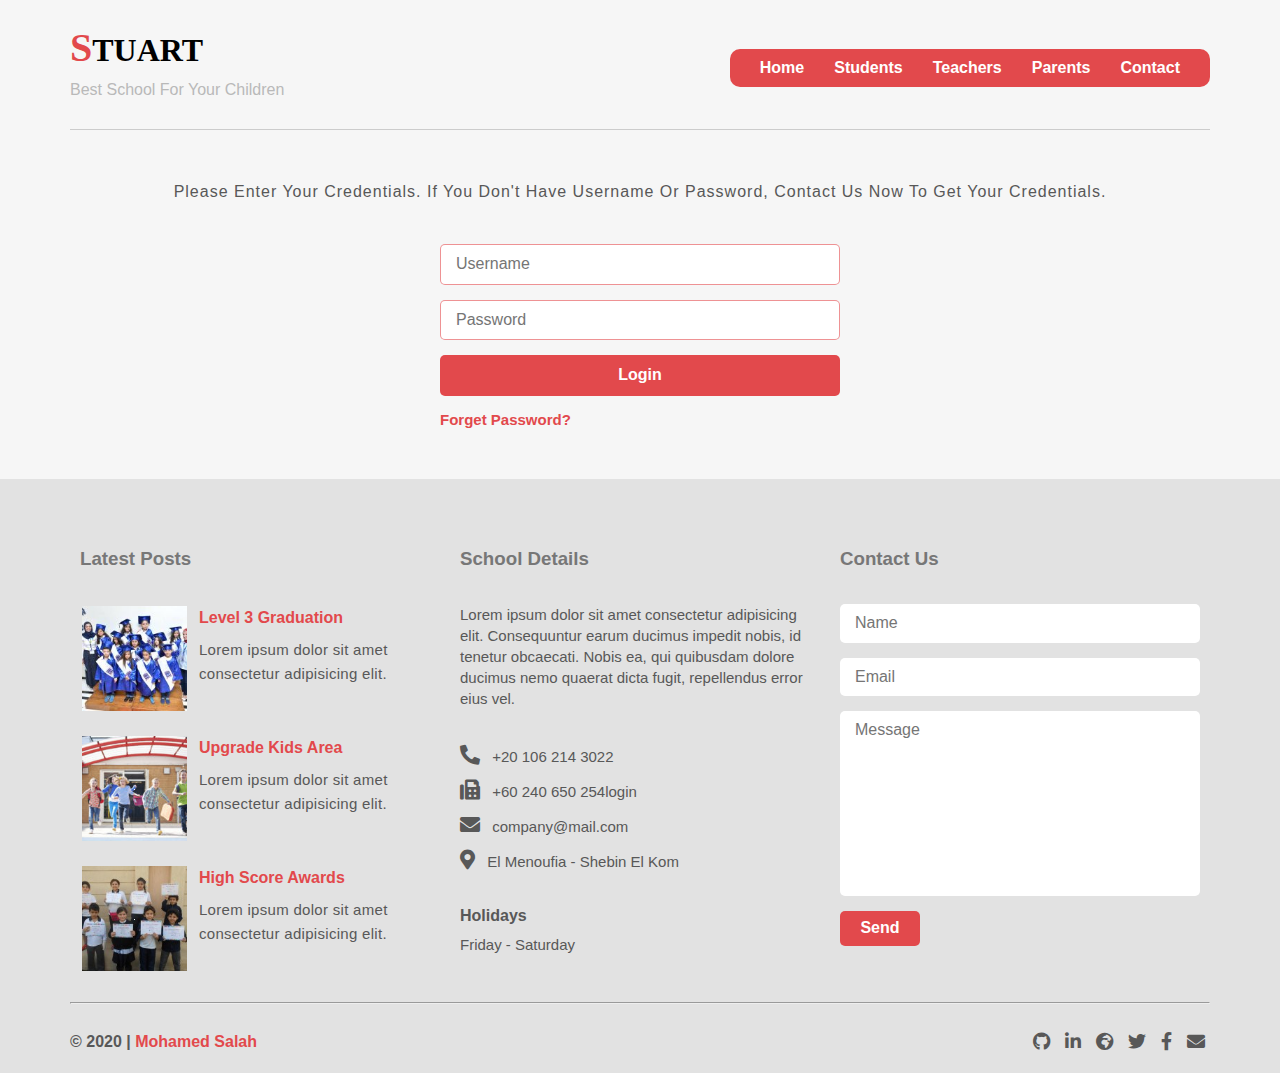
==== pages/login.html @ bcb89922 "Add files via upload" ====
<!DOCTYPE html>
<html lang="en">
  <head>
    <!-- Meta -->
    <meta charset="UTF-8" />
    <meta name="description" content="Stuart - Best School For Your Children" />
    <meta name="keywords" content="stuart, school, stuart school" />
    <meta name="author" content="Mohamed Salah" />
    <meta http-equiv="X-UA-Compatible" content="ie=edge" />
    <meta name="viewport" content="width=device-width, initial-scale=1.0" />

    <!-- Title -->
    <title>Stuart - Student</title>

    <!-- CSS -->
    <link rel="stylesheet" href="../css/normalize.min.css" />
    <link rel="stylesheet" href="../css/fontawesome.min.css" />
    <link rel="stylesheet" href="../css/main.css" />
  </head>
  <body>
    <!-- Start Header -->
    <div class="container">
      <div class="header" id="header">
        <!-- Logo -->
        <div class="logo">
          <div class="logo-content">
            <h1>Stuart</h1>
            <p>best school for your children</p>
          </div>
          <!-- Responsive Icon -->
          <div class="responsive-icon">
            <i class="fas fa-bars"></i>
          </div>
        </div>
        <!-- Navbar -->
        <ul class="nav">
          <li><a href="../index.html">Home</a></li>
          <li><a href="../pages/login.html">Students</a></li>
          <li><a href="../pages/login.html">Teachers</a></li>
          <li><a href="../pages/login.html">Parents</a></li>
          <li><a id="contact" href="#footer">Contact</a></li>
        </ul>
      </div>
    </div>
    <!-- End Header -->

    <!-- Start Login -->
    <div class="login section">
      <div class="container">
        <p>
          Please Enter Your Credentials. If You Don't Have Username Or Password, Contact Us Now To
          Get Your Credentials.
        </p>
        <div class="form-container">
          <form action="#">
            <input type="text" id="username" placeholder="Username" />
            <input type="password" id="password" placeholder="Password" />
            <input class="main-button" id="login-submit" type="submit" value="Login" />
          </form>
          <div class="links">
            <a href="#">Forget Password?</a>
          </div>
        </div>
      </div>
    </div>
    <!-- End Login -->

    <!-- Start Footer -->
    <div class="footer" id="footer">
      <div class="container">
        <div class="posts">
          <h3>Latest Posts</h3>
          <div class="post">
            <div class="post-image">
              <div class="overlay"><i class="fas fa-share-square"></i></div>
              <img src="../images/post-1.jpeg" alt="Post 1" />
            </div>
            <div class="post-info">
              <h4>Level 3 Graduation</h4>
              <p>Lorem ipsum dolor sit amet consectetur adipisicing elit.</p>
            </div>
          </div>
          <div class="post">
            <div class="post-image">
              <div class="overlay"><i class="fas fa-share-square"></i></div>
              <img src="../images/post-2.jpg" alt="Post 2" />
            </div>
            <div class="post-info">
              <h4>Upgrade Kids Area</h4>
              <p>Lorem ipsum dolor sit amet consectetur adipisicing elit.</p>
            </div>
          </div>
          <div class="post">
            <div class="post-image">
              <div class="overlay"><i class="fas fa-share-square"></i></div>
              <img src="../images/post-3.jpg" alt="Post 3" />
            </div>
            <div class="post-info">
              <h4>High Score Awards</h4>
              <p>Lorem ipsum dolor sit amet consectetur adipisicing elit.</p>
            </div>
          </div>
        </div>
        <div class="details">
          <h3>School Details</h3>
          <div class="details-section">
            <p>
              Lorem ipsum dolor sit amet consectetur adipisicing elit. Consequuntur earum ducimus
              impedit nobis, id tenetur obcaecati. Nobis ea, qui quibusdam dolore ducimus nemo
              quaerat dicta fugit, repellendus error eius vel.
            </p>
          </div>
          <div class="details-section">
            <p>
              <span class="title"><i class="fas fa-phone-alt"></i></span>
              +20 106 214 3022
            </p>
            <p>
              <span class="title"><i class="fas fa-fax"></i></span>
              +60 240 650 254login
            </p>
            <p>
              <span class="title"><i class="fas fa-envelope"></i></span>
              company@mail.com
            </p>
            <p>
              <span class="title"><i class="fas fa-map-marker-alt"></i></span>
              El Menoufia - Shebin El Kom
            </p>
          </div>
          <div class="details-section">
            <h4>Holidays</h4>
            <p>Friday - Saturday</p>
          </div>
        </div>
        <div class="contact" id="footer-contact">
          <h3>Contact Us</h3>
          <form action="#" method="POST">
            <input type="text" placeholder="Name" name="name" id="name" />
            <input type="email" placeholder="Email" name="email" id="email" />
            <textarea rows="9" placeholder="Message" name="message" id="message"></textarea>
            <input class="main-button" id="footer-submit" type="submit" value="Send" />
          </form>
          <div class="errorMessage">
            <p></p>
            <span class="closeMessage">&times;</span>
          </div>
          <div class="successMessage">
            <p>
              <i class="fas fa-check-circle"></i>
              <span class="text">Your Message Has Been Sent Successfully</span>
            </p>
            <span class="closeMessage">&times;</span>
          </div>
        </div>
        <div class="clearfix"></div>
        <hr />
        <div class="credits">
          <div class="copyright">&copy; 2020 | <span>Mohamed Salah</span></div>
          <div class="links">
            <a href="https://github.com/salahineo" target="_blank">
              <i class="fab fa-github"></i>
            </a>
            <a href="https://www.linkedin.com/in/salahineo/" target="_blank">
              <i class="fab fa-linkedin-in"></i>
            </a>
            <a href="https://salahineo.github.io/salahineo/" target="_blank">
              <i class="fas fa-globe-africa"></i>
            </a>
            <a href="https://twitter.com/salahineo" target="_blank">
              <i class="fab fa-twitter"> </i>
            </a>
            <a href="https://www.facebook.com/salahineo/" target="_blank">
              <i class="fab fa-facebook-f"></i>
            </a>
            <a href="mailto:salahineo.work@gmail.com" target="_blank">
              <i class="fas fa-envelope"></i>
            </a>
          </div>
        </div>
      </div>
    </div>
    <!-- End Footer -->

    <!-- Start Go To Top -->
    <div class="topArrow">
      <i class="fas fa-arrow-alt-circle-up"></i>
    </div>
    <!-- End Go To Top -->

    <!-- JS -->
    <script src="../js/main.js"></script>
    <script src="../js/loginSys.js"></script>
  </body>
</html>
---- css/main.css ----
* {
  -webkit-box-sizing: border-box;
          box-sizing: border-box;
}

body {
  background-color: #f6f6f6;
  font-family: Arial, Helvetica, sans-serif;
}

ul {
  list-style: none;
  padding: 0;
  margin: 0;
}

a {
  text-decoration: none;
}

.clearfix {
  clear: both;
}

.responsive-nav {
  margin-top: 30px;
  padding: 10px 0;
  overflow: auto;
}

.topArrow {
  position: fixed;
  bottom: 15px;
  right: 15px;
  font-size: 28px;
  opacity: 0;
  -webkit-transition: 0.3s;
  transition: 0.3s;
}

.topArrow i {
  color: #585858;
  cursor: pointer;
  -webkit-transition: 0.3s;
  transition: 0.3s;
}

.topArrow i:hover {
  color: #e2494c;
}

.quote {
  margin: 50px auto 0;
  text-align: center;
}

.quote p {
  margin: 0;
  color: #585858;
  letter-spacing: 1px;
  line-height: 1.5;
  text-transform: capitalize;
}

.quote p i {
  position: relative;
  top: -10px;
  left: -5px;
}

.section {
  padding: 50px 0;
}

.section-heading {
  text-align: center;
  margin-bottom: 50px;
}

.section-heading::before {
  content: '';
  height: 1px;
  width: 100%;
  left: 0;
  top: 21px;
  position: absolute;
  background-color: #b9b9b9;
  z-index: 0;
}

h2 {
  display: inline-block;
  padding: 8px 12px;
  border-radius: 5px;
  color: #fff;
  background-color: #e2494c;
  z-index: 1;
  position: relative;
  margin: 0;
}

.container {
  margin: auto;
  padding: 0 15px;
  position: relative;
}

@media (min-width: 576px) {
  .container {
    width: 546px;
  }
}

@media (min-width: 768px) {
  .container {
    width: 750px;
  }
}

@media (min-width: 992px) {
  .container {
    width: 970px;
  }
}

@media (min-width: 1200px) {
  .container {
    width: 1170px;
  }
}

.header {
  display: -webkit-box;
  display: -ms-flexbox;
  display: flex;
  -webkit-box-orient: vertical;
  -webkit-box-direction: normal;
      -ms-flex-direction: column;
          flex-direction: column;
  -webkit-box-pack: justify;
      -ms-flex-pack: justify;
          justify-content: space-between;
  text-align: center;
  padding: 20px 0 30px;
  border-bottom: 1px solid #ccc;
}

@media (max-width: 575px) {
  .header {
    text-align: left;
  }
}

@media (min-width: 576px) {
  .header {
    -webkit-box-align: center;
        -ms-flex-align: center;
            align-items: center;
  }
}

@media (min-width: 992px) {
  .header {
    -webkit-box-orient: horizontal;
    -webkit-box-direction: normal;
        -ms-flex-direction: row;
            flex-direction: row;
    text-align: left;
  }
}

.header .logo {
  display: -webkit-box;
  display: -ms-flexbox;
  display: flex;
  -webkit-box-pack: justify;
      -ms-flex-pack: justify;
          justify-content: space-between;
}

.header .logo .logo-content h1 {
  text-transform: uppercase;
  font-family: 'Times New Roman', Times, serif;
  margin: 5px 0 10px;
  font-size: 25px;
}

@media (min-width: 576px) {
  .header .logo .logo-content h1 {
    font-size: 2em;
  }
}

.header .logo .logo-content h1::first-letter {
  color: #e2494c;
  font-size: 32px;
}

@media (min-width: 576px) {
  .header .logo .logo-content h1::first-letter {
    font-size: 40px;
  }
}

.header .logo .logo-content p {
  text-transform: capitalize;
  color: #b9b9b9;
  margin: 0;
  font-size: 14px;
}

@media (min-width: 576px) {
  .header .logo .logo-content p {
    font-size: 1em;
  }
}

.header .logo .responsive-icon {
  display: block;
  font-size: 25px;
  margin-top: 18px;
  -webkit-transition: 0.3s;
  transition: 0.3s;
}

.header .logo .responsive-icon:hover {
  color: #e2494c;
}

@media (min-width: 576px) {
  .header .logo .responsive-icon {
    display: none;
  }
}

.header .nav {
  display: -webkit-box;
  display: -ms-flexbox;
  display: flex;
  -webkit-box-orient: vertical;
  -webkit-box-direction: normal;
      -ms-flex-direction: column;
          flex-direction: column;
  -webkit-box-align: start;
      -ms-flex-align: start;
          align-items: start;
  border-radius: 3px;
  background-color: #e2494c;
  -webkit-transition: max-height 0.2s ease-out;
  transition: max-height 0.2s ease-out;
  max-height: 0;
  overflow: hidden;
}

@media (min-width: 576px) {
  .header .nav {
    -webkit-box-orient: horizontal;
    -webkit-box-direction: normal;
        -ms-flex-direction: row;
            flex-direction: row;
    -webkit-box-pack: center;
        -ms-flex-pack: center;
            justify-content: center;
    margin-top: 30px;
    padding: 0;
    border-radius: 10px;
    max-height: 38px;
  }
}

@media (min-width: 992px) {
  .header .nav {
    margin-top: 1em;
  }
}

.header .nav li {
  margin-left: 30px;
  padding: 5px 0;
}

@media (min-width: 576px) {
  .header .nav li {
    margin-left: 0;
    margin-right: 30px;
  }
  .header .nav li:first-of-type {
    margin-left: 30px;
  }
}

.header .nav li a {
  display: block;
  padding: 5px 0;
  font-weight: bold;
  color: #fff;
  -webkit-transition: 0.2s;
  transition: 0.2s;
}

.header .nav li a:hover, .header .nav li a.active {
  color: #ffe94f;
}

.footer {
  background-color: #e2e2e2;
  padding-top: 50px;
}

.footer h3 {
  color: #777;
  margin-bottom: 35px;
}

.footer .posts,
.footer .details,
.footer .contact {
  margin: auto;
  margin-bottom: 80px;
}

@media (max-width: 991px) {
  .footer .posts,
  .footer .details,
  .footer .contact {
    max-width: 470px;
  }
}

@media (max-width: 991px) {
  .footer .details p {
    line-height: 1.6;
  }
}

@media (min-width: 992px) and (max-width: 1199px) {
  .footer .posts,
  .footer .details {
    float: left;
    width: 50%;
    padding: 0 10px;
    margin-bottom: 50px;
  }
  .footer .contact {
    margin: 0 0 30px;
    width: 50%;
    -webkit-transform: translateX(50%);
            transform: translateX(50%);
  }
}

@media (min-width: 1200px) {
  .footer .posts,
  .footer .details,
  .footer .contact {
    float: left;
    width: 33.33333%;
    padding: 0 10px;
    margin-bottom: 0;
  }
}

.footer .posts .post {
  display: -webkit-box;
  display: -ms-flexbox;
  display: flex;
  cursor: pointer;
  margin-bottom: 20px;
}

.footer .posts .post .post-image {
  position: relative;
  height: 110px;
  margin-right: 10px;
  padding: 2px;
  overflow: hidden;
  width: 170px;
}

.footer .posts .post .post-image .overlay {
  position: absolute;
  width: 1px;
  height: 1px;
  top: 50%;
  left: 50%;
  background-color: rgba(226, 73, 76, 0.6);
  -webkit-transition: 0.3s;
  transition: 0.3s;
  overflow: hidden;
}

.footer .posts .post .post-image .overlay i {
  font-size: 25px;
  position: relative;
  top: calc(50% - 10px);
  left: calc(50% - 10px);
  color: #fff;
}

.footer .posts .post .post-image img {
  max-width: 100%;
}

.footer .posts .post .post-info h4 {
  color: #e2494c;
  margin: 5px 0 10px 0;
}

.footer .posts .post .post-info p {
  margin: 0;
  line-height: 1.6;
  font-size: 15px;
  letter-spacing: 0.3px;
  color: #585858;
}

.footer .posts .post:hover .post-image .overlay {
  top: 0;
  left: 0;
  width: 100%;
  height: 100%;
}

.footer .details .details-section {
  margin-bottom: 35px;
  color: #585858;
}

.footer .details .details-section:first-of-type p {
  line-height: 1.4;
}

.footer .details .details-section p {
  font-size: 15px;
  margin: 0 0 12px;
}

.footer .details .details-section p .title {
  font-weight: 600;
  font-size: 20px;
  margin-right: 8px;
}

.footer .details .details-section p .email {
  color: #e2494c;
}

.footer .details .details-section h4 {
  margin: 0 0 10px;
}

.footer .contact input:not([type='submit']),
.footer .contact textarea {
  display: block;
  border: 0;
  margin-bottom: 15px;
  width: 100%;
  padding: 10px 15px;
  border-radius: 5px;
  overflow: hidden;
}

.footer .contact input:not([type='submit'])::-webkit-input-placeholder,
.footer .contact textarea::-webkit-input-placeholder {
  -webkit-transition: 0.3s;
  transition: 0.3s;
}

.footer .contact input:not([type='submit']):-ms-input-placeholder,
.footer .contact textarea:-ms-input-placeholder {
  -webkit-transition: 0.3s;
  transition: 0.3s;
}

.footer .contact input:not([type='submit'])::-ms-input-placeholder,
.footer .contact textarea::-ms-input-placeholder {
  -webkit-transition: 0.3s;
  transition: 0.3s;
}

.footer .contact input:not([type='submit'])::placeholder,
.footer .contact textarea::placeholder {
  -webkit-transition: 0.3s;
  transition: 0.3s;
}

.footer .contact input:not([type='submit']):focus,
.footer .contact textarea:focus {
  outline: 0;
  border: 1px solid rgba(226, 73, 76, 0.6);
  -webkit-box-shadow: 0px 0px 4px #e2494c;
          box-shadow: 0px 0px 4px #e2494c;
}

.footer .contact input:not([type='submit']):focus::-webkit-input-placeholder,
.footer .contact textarea:focus::-webkit-input-placeholder {
  color: #fff;
}

.footer .contact input:not([type='submit']):focus:-ms-input-placeholder,
.footer .contact textarea:focus:-ms-input-placeholder {
  color: #fff;
}

.footer .contact input:not([type='submit']):focus::-ms-input-placeholder,
.footer .contact textarea:focus::-ms-input-placeholder {
  color: #fff;
}

.footer .contact input:not([type='submit']):focus::placeholder,
.footer .contact textarea:focus::placeholder {
  color: #fff;
}

.footer .contact textarea {
  resize: none;
}

.footer .contact .errorMessage,
.footer .contact .successMessage {
  padding: 10px 15px;
  border-radius: 5px;
  position: fixed;
  top: 15px;
  right: 15px;
  overflow: hidden;
  display: none;
  -webkit-transition: 0.3s;
  transition: 0.3s;
  -webkit-box-align: center;
      -ms-flex-align: center;
          align-items: center;
}

.footer .contact .errorMessage p,
.footer .contact .successMessage p {
  margin: 0;
}

.footer .contact .errorMessage p i,
.footer .contact .successMessage p i {
  margin-right: 10px;
  font-size: 18px;
  position: relative;
  top: 1px;
}

.footer .contact .errorMessage {
  background-color: #f8d7da;
  color: #721c24;
  border: 1px solid rgba(226, 73, 76, 0.6);
  -webkit-box-shadow: 0px 0px 4px #e2494c;
          box-shadow: 0px 0px 4px #e2494c;
}

.footer .contact .successMessage {
  background-color: #d4edda;
  color: #155724;
  border: 1px solid #c3e6cb;
  -webkit-box-shadow: 0px 0px 4px #79e249;
          box-shadow: 0px 0px 4px #79e249;
}

.footer .contact .closeMessage {
  margin-left: 10px;
  padding: 0 5px 0 10px;
  font-size: 22px;
  cursor: pointer;
}

.footer .credits {
  padding: 20px 0;
  color: #585858;
  display: -webkit-box;
  display: -ms-flexbox;
  display: flex;
  -webkit-box-orient: vertical;
  -webkit-box-direction: normal;
      -ms-flex-direction: column;
          flex-direction: column;
  -webkit-box-align: center;
      -ms-flex-align: center;
          align-items: center;
  -webkit-box-pack: justify;
      -ms-flex-pack: justify;
          justify-content: space-between;
  font-weight: 600;
}

@media (min-width: 576px) {
  .footer .credits {
    -webkit-box-orient: horizontal;
    -webkit-box-direction: normal;
        -ms-flex-direction: row;
            flex-direction: row;
  }
}

.footer .credits .copyright {
  margin-bottom: 20px;
}

.footer .credits .copyright span {
  color: #e2494c;
}

@media (min-width: 576px) {
  .footer .credits .copyright {
    margin-bottom: 0;
  }
}

.footer .credits .links a {
  color: #585858;
  padding: 0 5px;
  font-size: 18px;
  -webkit-transition: 0.3s;
  transition: 0.3s;
}

.footer .credits .links a:hover {
  color: #e2494c;
}

.main-button {
  background-color: #e2494c;
  color: #fff;
  padding: 8px 12px;
  font-weight: bold;
  border-radius: 5px;
  border: 0;
  cursor: pointer;
  min-width: 80px;
  -webkit-transition: 0.3s;
  transition: 0.3s;
}

.main-button:hover {
  opacity: 0.85;
}

.main-button:focus {
  outline: 0;
  -webkit-box-shadow: 0px 0px 5px #e2494c;
          box-shadow: 0px 0px 5px #e2494c;
  border: 1px solid #e2494c;
}

.subscribe-button {
  background-color: #e2494c;
  color: #fff;
  padding: 16px 25px;
  font-weight: bold;
  border-top-right-radius: 30px;
  border-bottom-right-radius: 30px;
  border: 0;
  cursor: pointer;
  min-width: 120px;
  -webkit-transition: 0.3s;
  transition: 0.3s;
  position: relative;
  left: -5px;
}

.subscribe-button:hover {
  opacity: 0.9;
}

.subscribe-button:focus {
  outline: 0;
}

@media (max-width: 575px) {
  .subscribe-button {
    padding: 10px 10px;
    min-width: 84px;
  }
}

.lesson-button {
  display: block;
  width: 100%;
  border: 0;
  padding: 8px 0;
  text-align: center;
  border-radius: 4px;
  background-color: #e2494c;
  color: #fff;
  cursor: pointer;
  font-weight: bold;
  letter-spacing: 1px;
  -webkit-transition: 0.3s;
  transition: 0.3s;
}

.lesson-button:hover {
  opacity: 0.8;
}

.lesson-button:focus {
  outline: 0;
}

.login {
  text-align: center;
}

.login p {
  color: #585858;
  letter-spacing: 1px;
  line-height: 1.5;
  margin: 0 auto 40px;
  text-transform: capitalize;
}

.login .form-container {
  max-width: 400px;
  margin: auto;
}

.login form input {
  display: block;
  margin-bottom: 15px;
  width: 100%;
  padding: 10px 15px;
  border-radius: 5px;
  overflow: hidden;
  border: 1px solid rgba(226, 73, 76, 0.6);
}

.login form input::-webkit-input-placeholder {
  -webkit-transition: 0.3s;
  transition: 0.3s;
}

.login form input:-ms-input-placeholder {
  -webkit-transition: 0.3s;
  transition: 0.3s;
}

.login form input::-ms-input-placeholder {
  -webkit-transition: 0.3s;
  transition: 0.3s;
}

.login form input::placeholder {
  -webkit-transition: 0.3s;
  transition: 0.3s;
}

.login form input:focus {
  outline: 0;
  -webkit-box-shadow: 0px 0px 4px #e2494c;
          box-shadow: 0px 0px 4px #e2494c;
}

.login form input:focus::-webkit-input-placeholder {
  color: #fff;
}

.login form input:focus:-ms-input-placeholder {
  color: #fff;
}

.login form input:focus::-ms-input-placeholder {
  color: #fff;
}

.login form input:focus::placeholder {
  color: #fff;
}

.login .links {
  text-align: left;
}

.login .links a {
  color: #e2494c;
  font-size: 15px;
  font-weight: bold;
}

.slider {
  text-align: center;
  padding-bottom: 0;
}

.slider .sliderImage {
  background-image: url(../images/slider-1.jpg);
  background-size: cover;
  background-repeat: no-repeat;
  max-width: 1000px;
  max-height: 400px;
  min-height: 320px;
  margin: auto;
}

.slider ul {
  margin: 15px auto;
}

.slider ul li {
  width: 15px;
  height: 15px;
  border-radius: 50%;
  display: inline-block;
  cursor: pointer;
  background-color: #b9b9b9;
}

.slider ul li.active {
  background-color: #e2494c;
  cursor: default;
}

.slider ul li:nth-of-type(2) {
  margin: 0 5px;
}

.services .service {
  text-align: center;
}

.services .service:not(:last-of-type) {
  margin-bottom: 50px;
}

@media (min-width: 576px) {
  .services .service {
    float: left;
    width: 50%;
  }
  .services .service:first-of-type {
    padding-right: 20px;
  }
  .services .service:last-of-type {
    -webkit-transform: translateX(50%);
            transform: translateX(50%);
  }
}

@media (min-width: 768px) {
  .services .service {
    text-align: left;
    width: 33.33333%;
  }
  .services .service:last-of-type {
    -webkit-transform: translateX(0);
            transform: translateX(0);
  }
  .services .service:not(:last-of-type) {
    margin-bottom: 0;
    padding-right: 20px;
  }
}

.services .service h3 i {
  margin-right: 10px;
  font-size: 35px;
  position: relative;
  top: 5px;
}

.services .service p {
  color: #585858;
  line-height: 1.5;
}

.services .service a {
  color: #e2494c;
  font-weight: bold;
}

.services .service a:hover {
  opacity: 0.9;
}

.team .members {
  margin: auto;
}

.team .members .member {
  margin-bottom: 50px;
  text-align: center;
}

@media (min-width: 576px) and (max-width: 767px) {
  .team .members .member {
    float: left;
    width: 49%;
  }
  .team .members .member:nth-of-type(5) {
    margin-bottom: 0;
    -webkit-transform: translateX(50%);
            transform: translateX(50%);
  }
}

@media (min-width: 768px) and (max-width: 991px) {
  .team .members .member {
    float: left;
    width: 32%;
  }
  .team .members .member:nth-of-type(2) {
    margin: 0 2%;
  }
  .team .members .member:nth-of-type(4) {
    margin-right: 2%;
  }
  .team .members .member:nth-of-type(4), .team .members .member:nth-of-type(5) {
    margin-bottom: 0;
    -webkit-transform: translateX(50%);
            transform: translateX(50%);
  }
}

@media (min-width: 992px) {
  .team .members .member {
    text-align: left;
    float: left;
    width: 19%;
    margin-bottom: 0;
  }
  .team .members .member:not(:last-of-type) {
    margin-right: 1%;
  }
}

.team .members .member img {
  text-align: center;
  max-width: 100%;
  max-height: 190px;
}

.team .members .member h3 {
  font-weight: bold;
}

.team .members .member p {
  color: #585858;
  line-height: 1.4;
}

.team .members .member a {
  color: #e2494c;
  font-weight: bold;
}

.team .members .member a:hover {
  opacity: 0.9;
}

.activities .our-activities {
  display: -webkit-box;
  display: -ms-flexbox;
  display: flex;
  -ms-flex-wrap: wrap;
      flex-wrap: wrap;
}

@media (min-width: 992px) {
  .activities .our-activities {
    -ms-flex-wrap: nowrap;
        flex-wrap: nowrap;
  }
}

.activities .activity {
  width: 100%;
  max-width: 314px;
  margin: 0 auto 30px;
  text-align: center;
  padding: 25px 30px;
  font-size: 20px;
  -webkit-box-shadow: 0px 0px 5px #e2494c;
          box-shadow: 0px 0px 5px #e2494c;
  border-radius: 5px;
  -webkit-transition: 0.3s;
  transition: 0.3s;
}

.activities .activity i {
  font-size: 40px;
}

.activities .activity h3 {
  margin: 30px 0 0;
}

.activities .activity:hover {
  background-color: #e2494c;
  color: #fff;
}

@media (min-width: 768px) and (max-width: 991px) {
  .activities .activity {
    width: 50%;
  }
  .activities .activity:nth-of-type(odd) {
    margin-right: 20px;
  }
}

@media (min-width: 992px) {
  .activities .activity {
    width: 25%;
    margin: 0;
  }
  .activities .activity:not(:last-of-type) {
    margin-right: 20px;
  }
}

.newsletter .newsletter-content {
  text-align: center;
}

.newsletter .newsletter-content > p {
  color: #585858;
  letter-spacing: 1px;
  line-height: 1.5;
  width: 80%;
  margin: 0 auto 20px;
  text-transform: capitalize;
}

.newsletter .newsletter-content input {
  padding: 15px 25px;
  border-top-left-radius: 30px;
  border-bottom-left-radius: 30px;
  width: calc(90% - 120px);
  border: 1px solid #e2494c;
  border-right: 0;
}

.newsletter .newsletter-content input::-webkit-input-placeholder {
  -webkit-transition: 0.3s;
  transition: 0.3s;
}

.newsletter .newsletter-content input:-ms-input-placeholder {
  -webkit-transition: 0.3s;
  transition: 0.3s;
}

.newsletter .newsletter-content input::-ms-input-placeholder {
  -webkit-transition: 0.3s;
  transition: 0.3s;
}

.newsletter .newsletter-content input::placeholder {
  -webkit-transition: 0.3s;
  transition: 0.3s;
}

.newsletter .newsletter-content input:focus {
  outline: 0;
  -webkit-box-shadow: 0px 0px 5px #e2494c;
          box-shadow: 0px 0px 5px #e2494c;
  border: 1px solid #e2494c;
}

.newsletter .newsletter-content input:focus::-webkit-input-placeholder {
  color: #fff;
}

.newsletter .newsletter-content input:focus:-ms-input-placeholder {
  color: #fff;
}

.newsletter .newsletter-content input:focus::-ms-input-placeholder {
  color: #fff;
}

.newsletter .newsletter-content input:focus::placeholder {
  color: #fff;
}

@media (max-width: 575px) {
  .newsletter .newsletter-content input {
    padding: 9px 15px;
    width: calc(100% - 105px);
  }
}

@media (min-width: 992px) {
  .newsletter .newsletter-content input {
    width: calc(80% - 120px);
  }
}

.newsletter .newsletter-content .subscribed-message {
  padding: 10px 15px;
  border-radius: 5px;
  position: fixed;
  top: 15px;
  right: 15px;
  overflow: hidden;
  display: none;
  -webkit-transition: 0.3s;
  transition: 0.3s;
  -webkit-box-align: center;
      -ms-flex-align: center;
          align-items: center;
  background-color: #d4edda;
  color: #155724;
  border: 1px solid #c3e6cb;
  -webkit-box-shadow: 0px 0px 4px #79e249;
          box-shadow: 0px 0px 4px #79e249;
}

.newsletter .newsletter-content .subscribed-message p {
  margin: 0;
}

.newsletter .newsletter-content .subscribed-message p i {
  margin-right: 10px;
  font-size: 18px;
  position: relative;
  top: 1px;
}

.newsletter .newsletter-content .subscribed-message .closeMessage {
  margin-left: 10px;
  padding: 0 5px 0 10px;
  font-size: 22px;
  cursor: pointer;
}

.summary {
  padding-bottom: 0;
}

.summary .dashboard {
  display: -webkit-box;
  display: -ms-flexbox;
  display: flex;
  -webkit-box-align: center;
      -ms-flex-align: center;
          align-items: center;
  -ms-flex-pack: distribute;
      justify-content: space-around;
  -ms-flex-wrap: wrap;
      flex-wrap: wrap;
}

.summary .dashboard > div {
  display: -webkit-box;
  display: -ms-flexbox;
  display: flex;
  -webkit-box-align: center;
      -ms-flex-align: center;
          align-items: center;
  -ms-flex-pack: distribute;
      justify-content: space-around;
  height: 150px;
  border-radius: 8px;
  color: #fff;
  padding: 15px;
  width: 270px;
  margin-bottom: 30px;
}

.summary .dashboard > div.lessons {
  background-color: #dc3545;
}

.summary .dashboard > div.teachers {
  background-color: #007bff;
}

.summary .dashboard > div.exams {
  background-color: #ffc107;
}

.summary .dashboard > div.duties {
  background-color: #28a745;
}

.summary .dashboard > div .info {
  display: -webkit-box;
  display: -ms-flexbox;
  display: flex;
  -webkit-box-orient: vertical;
  -webkit-box-direction: normal;
      -ms-flex-direction: column;
          flex-direction: column;
}

.summary .dashboard > div .info .number {
  font-size: 80px;
}

.summary .dashboard > div .icon i {
  font-size: 80px;
}

.lessons,
.quizes,
.grades {
  padding-bottom: 0;
}

.lessons .lessons-content,
.lessons .quizes-content,
.lessons .grades-content,
.quizes .lessons-content,
.quizes .quizes-content,
.quizes .grades-content,
.grades .lessons-content,
.grades .quizes-content,
.grades .grades-content {
  display: -webkit-box;
  display: -ms-flexbox;
  display: flex;
  -ms-flex-wrap: wrap;
      flex-wrap: wrap;
  -ms-flex-pack: distribute;
      justify-content: space-around;
}

@media (min-width: 1200px) {
  .lessons .lessons-content,
  .lessons .quizes-content,
  .lessons .grades-content,
  .quizes .lessons-content,
  .quizes .quizes-content,
  .quizes .grades-content,
  .grades .lessons-content,
  .grades .quizes-content,
  .grades .grades-content {
    -webkit-box-pack: justify;
        -ms-flex-pack: justify;
            justify-content: space-between;
  }
}

.lessons .lessons-content .lesson,
.lessons .lessons-content .quiz,
.lessons .lessons-content .grade,
.lessons .quizes-content .lesson,
.lessons .quizes-content .quiz,
.lessons .quizes-content .grade,
.lessons .grades-content .lesson,
.lessons .grades-content .quiz,
.lessons .grades-content .grade,
.quizes .lessons-content .lesson,
.quizes .lessons-content .quiz,
.quizes .lessons-content .grade,
.quizes .quizes-content .lesson,
.quizes .quizes-content .quiz,
.quizes .quizes-content .grade,
.quizes .grades-content .lesson,
.quizes .grades-content .quiz,
.quizes .grades-content .grade,
.grades .lessons-content .lesson,
.grades .lessons-content .quiz,
.grades .lessons-content .grade,
.grades .quizes-content .lesson,
.grades .quizes-content .quiz,
.grades .quizes-content .grade,
.grades .grades-content .lesson,
.grades .grades-content .quiz,
.grades .grades-content .grade {
  width: 275px;
  height: 320px;
  border-radius: 5px;
  margin-bottom: 30px;
  position: relative;
  color: #fff;
  padding: 0 15px;
  overflow: hidden;
}

.lessons .lessons-content .lesson.math,
.lessons .lessons-content .quiz.math,
.lessons .lessons-content .grade.math,
.lessons .quizes-content .lesson.math,
.lessons .quizes-content .quiz.math,
.lessons .quizes-content .grade.math,
.lessons .grades-content .lesson.math,
.lessons .grades-content .quiz.math,
.lessons .grades-content .grade.math,
.quizes .lessons-content .lesson.math,
.quizes .lessons-content .quiz.math,
.quizes .lessons-content .grade.math,
.quizes .quizes-content .lesson.math,
.quizes .quizes-content .quiz.math,
.quizes .quizes-content .grade.math,
.quizes .grades-content .lesson.math,
.quizes .grades-content .quiz.math,
.quizes .grades-content .grade.math,
.grades .lessons-content .lesson.math,
.grades .lessons-content .quiz.math,
.grades .lessons-content .grade.math,
.grades .quizes-content .lesson.math,
.grades .quizes-content .quiz.math,
.grades .quizes-content .grade.math,
.grades .grades-content .lesson.math,
.grades .grades-content .quiz.math,
.grades .grades-content .grade.math {
  background-image: url("../images/lesson-math.jpg");
}

.lessons .lessons-content .lesson.science,
.lessons .lessons-content .quiz.science,
.lessons .lessons-content .grade.science,
.lessons .quizes-content .lesson.science,
.lessons .quizes-content .quiz.science,
.lessons .quizes-content .grade.science,
.lessons .grades-content .lesson.science,
.lessons .grades-content .quiz.science,
.lessons .grades-content .grade.science,
.quizes .lessons-content .lesson.science,
.quizes .lessons-content .quiz.science,
.quizes .lessons-content .grade.science,
.quizes .quizes-content .lesson.science,
.quizes .quizes-content .quiz.science,
.quizes .quizes-content .grade.science,
.quizes .grades-content .lesson.science,
.quizes .grades-content .quiz.science,
.quizes .grades-content .grade.science,
.grades .lessons-content .lesson.science,
.grades .lessons-content .quiz.science,
.grades .lessons-content .grade.science,
.grades .quizes-content .lesson.science,
.grades .quizes-content .quiz.science,
.grades .quizes-content .grade.science,
.grades .grades-content .lesson.science,
.grades .grades-content .quiz.science,
.grades .grades-content .grade.science {
  background-image: url("../images/lesson-science.jpg");
}

.lessons .lessons-content .lesson.art,
.lessons .lessons-content .quiz.art,
.lessons .lessons-content .grade.art,
.lessons .quizes-content .lesson.art,
.lessons .quizes-content .quiz.art,
.lessons .quizes-content .grade.art,
.lessons .grades-content .lesson.art,
.lessons .grades-content .quiz.art,
.lessons .grades-content .grade.art,
.quizes .lessons-content .lesson.art,
.quizes .lessons-content .quiz.art,
.quizes .lessons-content .grade.art,
.quizes .quizes-content .lesson.art,
.quizes .quizes-content .quiz.art,
.quizes .quizes-content .grade.art,
.quizes .grades-content .lesson.art,
.quizes .grades-content .quiz.art,
.quizes .grades-content .grade.art,
.grades .lessons-content .lesson.art,
.grades .lessons-content .quiz.art,
.grades .lessons-content .grade.art,
.grades .quizes-content .lesson.art,
.grades .quizes-content .quiz.art,
.grades .quizes-content .grade.art,
.grades .grades-content .lesson.art,
.grades .grades-content .quiz.art,
.grades .grades-content .grade.art {
  background-image: url("../images/lesson-art.jpg");
}

.lessons .lessons-content .lesson.english,
.lessons .lessons-content .quiz.english,
.lessons .lessons-content .grade.english,
.lessons .quizes-content .lesson.english,
.lessons .quizes-content .quiz.english,
.lessons .quizes-content .grade.english,
.lessons .grades-content .lesson.english,
.lessons .grades-content .quiz.english,
.lessons .grades-content .grade.english,
.quizes .lessons-content .lesson.english,
.quizes .lessons-content .quiz.english,
.quizes .lessons-content .grade.english,
.quizes .quizes-content .lesson.english,
.quizes .quizes-content .quiz.english,
.quizes .quizes-content .grade.english,
.quizes .grades-content .lesson.english,
.quizes .grades-content .quiz.english,
.quizes .grades-content .grade.english,
.grades .lessons-content .lesson.english,
.grades .lessons-content .quiz.english,
.grades .lessons-content .grade.english,
.grades .quizes-content .lesson.english,
.grades .quizes-content .quiz.english,
.grades .quizes-content .grade.english,
.grades .grades-content .lesson.english,
.grades .grades-content .quiz.english,
.grades .grades-content .grade.english {
  background-image: url("../images/lesson-english.jpg");
}

.lessons .lessons-content .lesson.geography,
.lessons .lessons-content .quiz.geography,
.lessons .lessons-content .grade.geography,
.lessons .quizes-content .lesson.geography,
.lessons .quizes-content .quiz.geography,
.lessons .quizes-content .grade.geography,
.lessons .grades-content .lesson.geography,
.lessons .grades-content .quiz.geography,
.lessons .grades-content .grade.geography,
.quizes .lessons-content .lesson.geography,
.quizes .lessons-content .quiz.geography,
.quizes .lessons-content .grade.geography,
.quizes .quizes-content .lesson.geography,
.quizes .quizes-content .quiz.geography,
.quizes .quizes-content .grade.geography,
.quizes .grades-content .lesson.geography,
.quizes .grades-content .quiz.geography,
.quizes .grades-content .grade.geography,
.grades .lessons-content .lesson.geography,
.grades .lessons-content .quiz.geography,
.grades .lessons-content .grade.geography,
.grades .quizes-content .lesson.geography,
.grades .quizes-content .quiz.geography,
.grades .quizes-content .grade.geography,
.grades .grades-content .lesson.geography,
.grades .grades-content .quiz.geography,
.grades .grades-content .grade.geography {
  background-image: url("../images/lesson-geography.jpg");
}

.lessons .lessons-content .lesson.computer,
.lessons .lessons-content .quiz.computer,
.lessons .lessons-content .grade.computer,
.lessons .quizes-content .lesson.computer,
.lessons .quizes-content .quiz.computer,
.lessons .quizes-content .grade.computer,
.lessons .grades-content .lesson.computer,
.lessons .grades-content .quiz.computer,
.lessons .grades-content .grade.computer,
.quizes .lessons-content .lesson.computer,
.quizes .lessons-content .quiz.computer,
.quizes .lessons-content .grade.computer,
.quizes .quizes-content .lesson.computer,
.quizes .quizes-content .quiz.computer,
.quizes .quizes-content .grade.computer,
.quizes .grades-content .lesson.computer,
.quizes .grades-content .quiz.computer,
.quizes .grades-content .grade.computer,
.grades .lessons-content .lesson.computer,
.grades .lessons-content .quiz.computer,
.grades .lessons-content .grade.computer,
.grades .quizes-content .lesson.computer,
.grades .quizes-content .quiz.computer,
.grades .quizes-content .grade.computer,
.grades .grades-content .lesson.computer,
.grades .grades-content .quiz.computer,
.grades .grades-content .grade.computer {
  background-image: url("../images/lesson-computer.png");
}

.lessons .lessons-content .lesson.chemistry,
.lessons .lessons-content .quiz.chemistry,
.lessons .lessons-content .grade.chemistry,
.lessons .quizes-content .lesson.chemistry,
.lessons .quizes-content .quiz.chemistry,
.lessons .quizes-content .grade.chemistry,
.lessons .grades-content .lesson.chemistry,
.lessons .grades-content .quiz.chemistry,
.lessons .grades-content .grade.chemistry,
.quizes .lessons-content .lesson.chemistry,
.quizes .lessons-content .quiz.chemistry,
.quizes .lessons-content .grade.chemistry,
.quizes .quizes-content .lesson.chemistry,
.quizes .quizes-content .quiz.chemistry,
.quizes .quizes-content .grade.chemistry,
.quizes .grades-content .lesson.chemistry,
.quizes .grades-content .quiz.chemistry,
.quizes .grades-content .grade.chemistry,
.grades .lessons-content .lesson.chemistry,
.grades .lessons-content .quiz.chemistry,
.grades .lessons-content .grade.chemistry,
.grades .quizes-content .lesson.chemistry,
.grades .quizes-content .quiz.chemistry,
.grades .quizes-content .grade.chemistry,
.grades .grades-content .lesson.chemistry,
.grades .grades-content .quiz.chemistry,
.grades .grades-content .grade.chemistry {
  background-image: url("../images/lesson-chemistry.jpg");
}

.lessons .lessons-content .lesson.physics,
.lessons .lessons-content .quiz.physics,
.lessons .lessons-content .grade.physics,
.lessons .quizes-content .lesson.physics,
.lessons .quizes-content .quiz.physics,
.lessons .quizes-content .grade.physics,
.lessons .grades-content .lesson.physics,
.lessons .grades-content .quiz.physics,
.lessons .grades-content .grade.physics,
.quizes .lessons-content .lesson.physics,
.quizes .lessons-content .quiz.physics,
.quizes .lessons-content .grade.physics,
.quizes .quizes-content .lesson.physics,
.quizes .quizes-content .quiz.physics,
.quizes .quizes-content .grade.physics,
.quizes .grades-content .lesson.physics,
.quizes .grades-content .quiz.physics,
.quizes .grades-content .grade.physics,
.grades .lessons-content .lesson.physics,
.grades .lessons-content .quiz.physics,
.grades .lessons-content .grade.physics,
.grades .quizes-content .lesson.physics,
.grades .quizes-content .quiz.physics,
.grades .quizes-content .grade.physics,
.grades .grades-content .lesson.physics,
.grades .grades-content .quiz.physics,
.grades .grades-content .grade.physics {
  background-image: url("../images/lesson-physics.jpg");
}

.lessons .lessons-content .lesson.grade-1,
.lessons .lessons-content .quiz.grade-1,
.lessons .lessons-content .grade.grade-1,
.lessons .quizes-content .lesson.grade-1,
.lessons .quizes-content .quiz.grade-1,
.lessons .quizes-content .grade.grade-1,
.lessons .grades-content .lesson.grade-1,
.lessons .grades-content .quiz.grade-1,
.lessons .grades-content .grade.grade-1,
.quizes .lessons-content .lesson.grade-1,
.quizes .lessons-content .quiz.grade-1,
.quizes .lessons-content .grade.grade-1,
.quizes .quizes-content .lesson.grade-1,
.quizes .quizes-content .quiz.grade-1,
.quizes .quizes-content .grade.grade-1,
.quizes .grades-content .lesson.grade-1,
.quizes .grades-content .quiz.grade-1,
.quizes .grades-content .grade.grade-1,
.grades .lessons-content .lesson.grade-1,
.grades .lessons-content .quiz.grade-1,
.grades .lessons-content .grade.grade-1,
.grades .quizes-content .lesson.grade-1,
.grades .quizes-content .quiz.grade-1,
.grades .quizes-content .grade.grade-1,
.grades .grades-content .lesson.grade-1,
.grades .grades-content .quiz.grade-1,
.grades .grades-content .grade.grade-1 {
  background-image: url("../images/grade-1.jpg");
}

.lessons .lessons-content .lesson.grade-2,
.lessons .lessons-content .quiz.grade-2,
.lessons .lessons-content .grade.grade-2,
.lessons .quizes-content .lesson.grade-2,
.lessons .quizes-content .quiz.grade-2,
.lessons .quizes-content .grade.grade-2,
.lessons .grades-content .lesson.grade-2,
.lessons .grades-content .quiz.grade-2,
.lessons .grades-content .grade.grade-2,
.quizes .lessons-content .lesson.grade-2,
.quizes .lessons-content .quiz.grade-2,
.quizes .lessons-content .grade.grade-2,
.quizes .quizes-content .lesson.grade-2,
.quizes .quizes-content .quiz.grade-2,
.quizes .quizes-content .grade.grade-2,
.quizes .grades-content .lesson.grade-2,
.quizes .grades-content .quiz.grade-2,
.quizes .grades-content .grade.grade-2,
.grades .lessons-content .lesson.grade-2,
.grades .lessons-content .quiz.grade-2,
.grades .lessons-content .grade.grade-2,
.grades .quizes-content .lesson.grade-2,
.grades .quizes-content .quiz.grade-2,
.grades .quizes-content .grade.grade-2,
.grades .grades-content .lesson.grade-2,
.grades .grades-content .quiz.grade-2,
.grades .grades-content .grade.grade-2 {
  background-image: url("../images/grade-2.jpg");
}

.lessons .lessons-content .lesson.grade-3,
.lessons .lessons-content .quiz.grade-3,
.lessons .lessons-content .grade.grade-3,
.lessons .quizes-content .lesson.grade-3,
.lessons .quizes-content .quiz.grade-3,
.lessons .quizes-content .grade.grade-3,
.lessons .grades-content .lesson.grade-3,
.lessons .grades-content .quiz.grade-3,
.lessons .grades-content .grade.grade-3,
.quizes .lessons-content .lesson.grade-3,
.quizes .lessons-content .quiz.grade-3,
.quizes .lessons-content .grade.grade-3,
.quizes .quizes-content .lesson.grade-3,
.quizes .quizes-content .quiz.grade-3,
.quizes .quizes-content .grade.grade-3,
.quizes .grades-content .lesson.grade-3,
.quizes .grades-content .quiz.grade-3,
.quizes .grades-content .grade.grade-3,
.grades .lessons-content .lesson.grade-3,
.grades .lessons-content .quiz.grade-3,
.grades .lessons-content .grade.grade-3,
.grades .quizes-content .lesson.grade-3,
.grades .quizes-content .quiz.grade-3,
.grades .quizes-content .grade.grade-3,
.grades .grades-content .lesson.grade-3,
.grades .grades-content .quiz.grade-3,
.grades .grades-content .grade.grade-3 {
  background-image: url("../images/grade-3.jpg");
}

.lessons .lessons-content .lesson.grade-4,
.lessons .lessons-content .quiz.grade-4,
.lessons .lessons-content .grade.grade-4,
.lessons .quizes-content .lesson.grade-4,
.lessons .quizes-content .quiz.grade-4,
.lessons .quizes-content .grade.grade-4,
.lessons .grades-content .lesson.grade-4,
.lessons .grades-content .quiz.grade-4,
.lessons .grades-content .grade.grade-4,
.quizes .lessons-content .lesson.grade-4,
.quizes .lessons-content .quiz.grade-4,
.quizes .lessons-content .grade.grade-4,
.quizes .quizes-content .lesson.grade-4,
.quizes .quizes-content .quiz.grade-4,
.quizes .quizes-content .grade.grade-4,
.quizes .grades-content .lesson.grade-4,
.quizes .grades-content .quiz.grade-4,
.quizes .grades-content .grade.grade-4,
.grades .lessons-content .lesson.grade-4,
.grades .lessons-content .quiz.grade-4,
.grades .lessons-content .grade.grade-4,
.grades .quizes-content .lesson.grade-4,
.grades .quizes-content .quiz.grade-4,
.grades .quizes-content .grade.grade-4,
.grades .grades-content .lesson.grade-4,
.grades .grades-content .quiz.grade-4,
.grades .grades-content .grade.grade-4 {
  background-image: url("../images/grade-4.jpg");
}

.lessons .lessons-content .lesson .overlay,
.lessons .lessons-content .quiz .overlay,
.lessons .lessons-content .grade .overlay,
.lessons .quizes-content .lesson .overlay,
.lessons .quizes-content .quiz .overlay,
.lessons .quizes-content .grade .overlay,
.lessons .grades-content .lesson .overlay,
.lessons .grades-content .quiz .overlay,
.lessons .grades-content .grade .overlay,
.quizes .lessons-content .lesson .overlay,
.quizes .lessons-content .quiz .overlay,
.quizes .lessons-content .grade .overlay,
.quizes .quizes-content .lesson .overlay,
.quizes .quizes-content .quiz .overlay,
.quizes .quizes-content .grade .overlay,
.quizes .grades-content .lesson .overlay,
.quizes .grades-content .quiz .overlay,
.quizes .grades-content .grade .overlay,
.grades .lessons-content .lesson .overlay,
.grades .lessons-content .quiz .overlay,
.grades .lessons-content .grade .overlay,
.grades .quizes-content .lesson .overlay,
.grades .quizes-content .quiz .overlay,
.grades .quizes-content .grade .overlay,
.grades .grades-content .lesson .overlay,
.grades .grades-content .quiz .overlay,
.grades .grades-content .grade .overlay {
  position: absolute;
  width: 100%;
  height: 100%;
  top: 0;
  left: 0;
  z-index: 1;
  background-color: rgba(0, 0, 0, 0.75);
}

.lessons .lessons-content .lesson .new,
.lessons .lessons-content .lesson .chance,
.lessons .lessons-content .quiz .new,
.lessons .lessons-content .quiz .chance,
.lessons .lessons-content .grade .new,
.lessons .lessons-content .grade .chance,
.lessons .quizes-content .lesson .new,
.lessons .quizes-content .lesson .chance,
.lessons .quizes-content .quiz .new,
.lessons .quizes-content .quiz .chance,
.lessons .quizes-content .grade .new,
.lessons .quizes-content .grade .chance,
.lessons .grades-content .lesson .new,
.lessons .grades-content .lesson .chance,
.lessons .grades-content .quiz .new,
.lessons .grades-content .quiz .chance,
.lessons .grades-content .grade .new,
.lessons .grades-content .grade .chance,
.quizes .lessons-content .lesson .new,
.quizes .lessons-content .lesson .chance,
.quizes .lessons-content .quiz .new,
.quizes .lessons-content .quiz .chance,
.quizes .lessons-content .grade .new,
.quizes .lessons-content .grade .chance,
.quizes .quizes-content .lesson .new,
.quizes .quizes-content .lesson .chance,
.quizes .quizes-content .quiz .new,
.quizes .quizes-content .quiz .chance,
.quizes .quizes-content .grade .new,
.quizes .quizes-content .grade .chance,
.quizes .grades-content .lesson .new,
.quizes .grades-content .lesson .chance,
.quizes .grades-content .quiz .new,
.quizes .grades-content .quiz .chance,
.quizes .grades-content .grade .new,
.quizes .grades-content .grade .chance,
.grades .lessons-content .lesson .new,
.grades .lessons-content .lesson .chance,
.grades .lessons-content .quiz .new,
.grades .lessons-content .quiz .chance,
.grades .lessons-content .grade .new,
.grades .lessons-content .grade .chance,
.grades .quizes-content .lesson .new,
.grades .quizes-content .lesson .chance,
.grades .quizes-content .quiz .new,
.grades .quizes-content .quiz .chance,
.grades .quizes-content .grade .new,
.grades .quizes-content .grade .chance,
.grades .grades-content .lesson .new,
.grades .grades-content .lesson .chance,
.grades .grades-content .quiz .new,
.grades .grades-content .quiz .chance,
.grades .grades-content .grade .new,
.grades .grades-content .grade .chance {
  position: absolute;
  top: 20px;
  left: 15px;
  background-color: #28a745;
  padding: 5px 15px;
  color: #fff;
  z-index: 2;
  border-radius: 2px;
  font-size: 14px;
}

.lessons .lessons-content .lesson .info,
.lessons .lessons-content .quiz .info,
.lessons .lessons-content .grade .info,
.lessons .quizes-content .lesson .info,
.lessons .quizes-content .quiz .info,
.lessons .quizes-content .grade .info,
.lessons .grades-content .lesson .info,
.lessons .grades-content .quiz .info,
.lessons .grades-content .grade .info,
.quizes .lessons-content .lesson .info,
.quizes .lessons-content .quiz .info,
.quizes .lessons-content .grade .info,
.quizes .quizes-content .lesson .info,
.quizes .quizes-content .quiz .info,
.quizes .quizes-content .grade .info,
.quizes .grades-content .lesson .info,
.quizes .grades-content .quiz .info,
.quizes .grades-content .grade .info,
.grades .lessons-content .lesson .info,
.grades .lessons-content .quiz .info,
.grades .lessons-content .grade .info,
.grades .quizes-content .lesson .info,
.grades .quizes-content .quiz .info,
.grades .quizes-content .grade .info,
.grades .grades-content .lesson .info,
.grades .grades-content .quiz .info,
.grades .grades-content .grade .info {
  position: relative;
  margin-top: 185px;
  z-index: 2;
}

.lessons .lessons-content .lesson .info h4,
.lessons .lessons-content .quiz .info h4,
.lessons .lessons-content .grade .info h4,
.lessons .quizes-content .lesson .info h4,
.lessons .quizes-content .quiz .info h4,
.lessons .quizes-content .grade .info h4,
.lessons .grades-content .lesson .info h4,
.lessons .grades-content .quiz .info h4,
.lessons .grades-content .grade .info h4,
.quizes .lessons-content .lesson .info h4,
.quizes .lessons-content .quiz .info h4,
.quizes .lessons-content .grade .info h4,
.quizes .quizes-content .lesson .info h4,
.quizes .quizes-content .quiz .info h4,
.quizes .quizes-content .grade .info h4,
.quizes .grades-content .lesson .info h4,
.quizes .grades-content .quiz .info h4,
.quizes .grades-content .grade .info h4,
.grades .lessons-content .lesson .info h4,
.grades .lessons-content .quiz .info h4,
.grades .lessons-content .grade .info h4,
.grades .quizes-content .lesson .info h4,
.grades .quizes-content .quiz .info h4,
.grades .quizes-content .grade .info h4,
.grades .grades-content .lesson .info h4,
.grades .grades-content .quiz .info h4,
.grades .grades-content .grade .info h4 {
  margin: 0;
}

.lessons .lessons-content .lesson .info p,
.lessons .lessons-content .quiz .info p,
.lessons .lessons-content .grade .info p,
.lessons .quizes-content .lesson .info p,
.lessons .quizes-content .quiz .info p,
.lessons .quizes-content .grade .info p,
.lessons .grades-content .lesson .info p,
.lessons .grades-content .quiz .info p,
.lessons .grades-content .grade .info p,
.quizes .lessons-content .lesson .info p,
.quizes .lessons-content .quiz .info p,
.quizes .lessons-content .grade .info p,
.quizes .quizes-content .lesson .info p,
.quizes .quizes-content .quiz .info p,
.quizes .quizes-content .grade .info p,
.quizes .grades-content .lesson .info p,
.quizes .grades-content .quiz .info p,
.quizes .grades-content .grade .info p,
.grades .lessons-content .lesson .info p,
.grades .lessons-content .quiz .info p,
.grades .lessons-content .grade .info p,
.grades .quizes-content .lesson .info p,
.grades .quizes-content .quiz .info p,
.grades .quizes-content .grade .info p,
.grades .grades-content .lesson .info p,
.grades .grades-content .quiz .info p,
.grades .grades-content .grade .info p {
  margin: 15px 0 25px;
  color: #b9b9b9;
  font-size: 14px;
}

.duties .duties-content {
  display: -webkit-box;
  display: -ms-flexbox;
  display: flex;
  -ms-flex-pack: distribute;
      justify-content: space-around;
  -ms-flex-wrap: wrap;
      flex-wrap: wrap;
}

.duties .duties-content > div {
  margin-bottom: 40px;
  min-width: 29 0px;
}

.duties .duties-content .duty {
  margin-bottom: 25px;
}

.duties .duties-content .duty:last-of-type {
  margin-bottom: 0;
}

.duties .duties-content .duty [type='checkbox']:not(:checked),
.duties .duties-content .duty [type='checkbox']:checked {
  position: absolute;
  left: -9999px;
}

.duties .duties-content .duty [type='checkbox']:not(:checked) + label,
.duties .duties-content .duty [type='checkbox']:checked + label {
  position: relative;
  padding-left: 35px;
  cursor: pointer;
  font-size: 20px;
  -webkit-transition: 0.3s;
  transition: 0.3s;
}

.duties .duties-content .duty [type='checkbox']:checked + label:before {
  content: '';
  position: absolute;
  top: -2px;
  left: 0;
  width: 20px;
  height: 20px;
  border: 2px solid #f77275;
  background: #e2494c;
  border-radius: 4px;
}

.duties .duties-content .duty [type='checkbox']:checked + label:after {
  content: '\2713\0020';
  position: absolute;
  top: 2px;
  left: 5px;
  font-size: 22px;
  line-height: 0.8;
  color: #fff;
  -webkit-transition: all 0.2s;
  transition: all 0.2s;
  font-family: 'Lucida Sans Unicode', 'Arial Unicode MS', Arial;
}

.duties .duties-content .duty [type='checkbox']:not(:checked) + label:before {
  content: '';
  position: absolute;
  top: -2px;
  left: 0;
  width: 20px;
  height: 20px;
  border: 2px solid #cfcfcf;
  background: #efefef;
  border-radius: 4px;
}

.duties .duties-content .duty [type='checkbox']:not(:checked) + label:after {
  content: '';
  position: absolute;
  top: 2px;
  left: 5px;
  font-size: 22px;
  line-height: 0.8;
  color: #fff;
  -webkit-transition: all 0.2s;
  transition: all 0.2s;
  font-family: 'Lucida Sans Unicode', 'Arial Unicode MS', Arial;
}

.marks .marks-content {
  white-space: nowrap;
  overflow-x: auto;
}

.marks .marks-content table {
  width: 90%;
  margin: auto;
}

.marks .marks-content table,
.marks .marks-content table td,
.marks .marks-content table th {
  border: 1px solid #999;
  border-collapse: collapse;
  padding: 10px 15px;
}

.marks .marks-content table thead {
  text-align: left;
}

.marks .marks-content table tr:nth-of-type(even),
.marks .marks-content table thead {
  background-color: #eee;
}
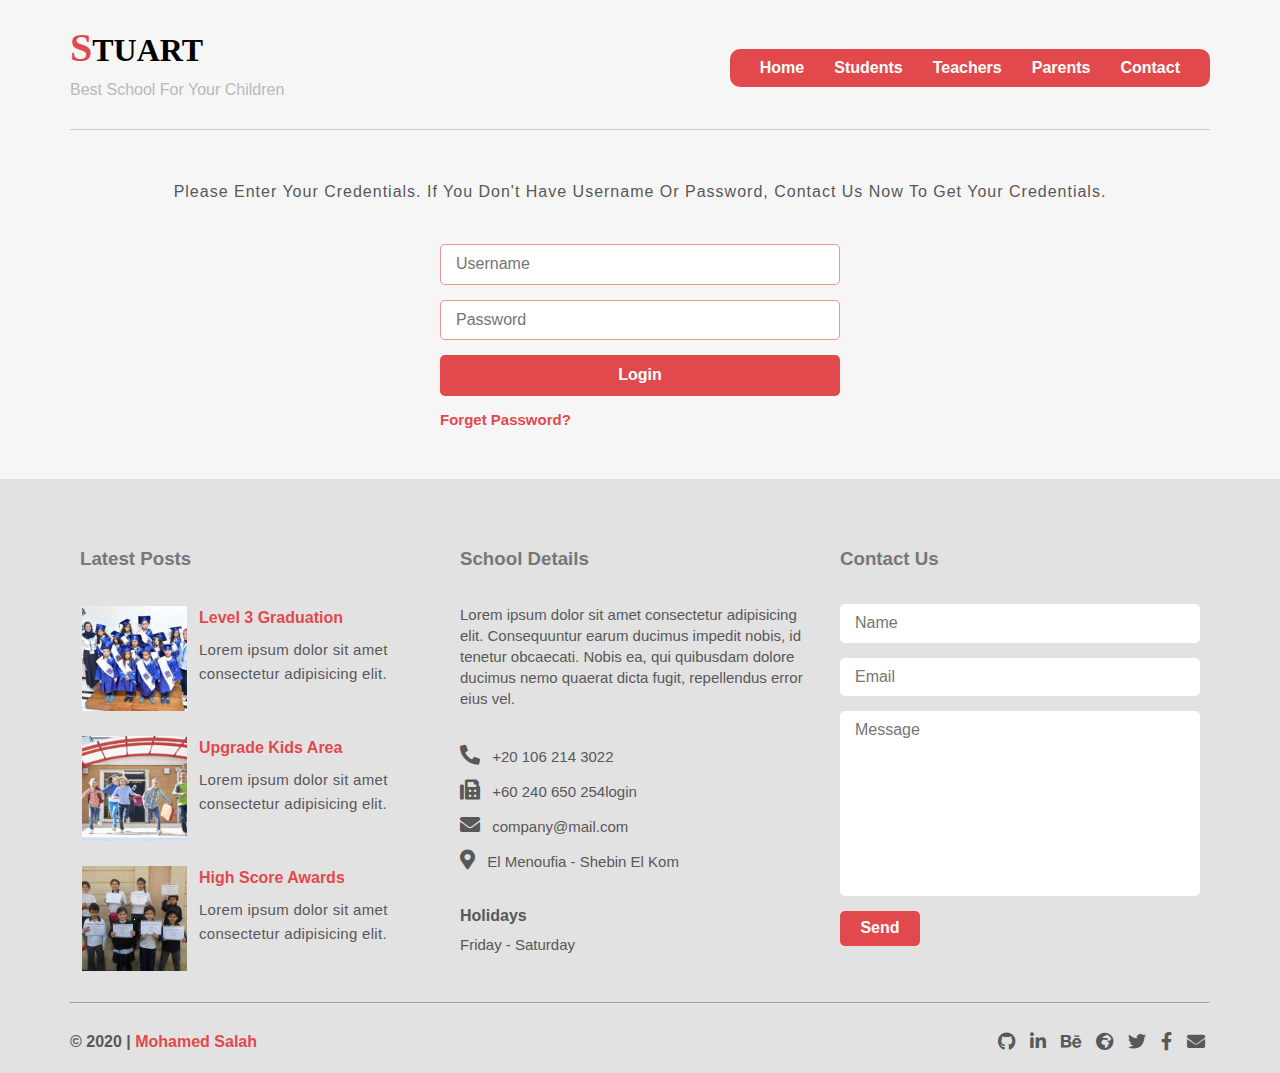
==== commit 5380de11: "Update login.html" ====
--- a/pages/login.html
+++ b/pages/login.html
@@ -164,6 +164,9 @@
             <a href="https://www.linkedin.com/in/salahineo/" target="_blank">
               <i class="fab fa-linkedin-in"></i>
             </a>
+            <a href="https://www.behance.net/salahineo" target="_blank">
+              <i class="fab fa-behance"></i>
+            </a>
             <a href="https://salahineo.github.io/salahineo/" target="_blank">
               <i class="fas fa-globe-africa"></i>
             </a>
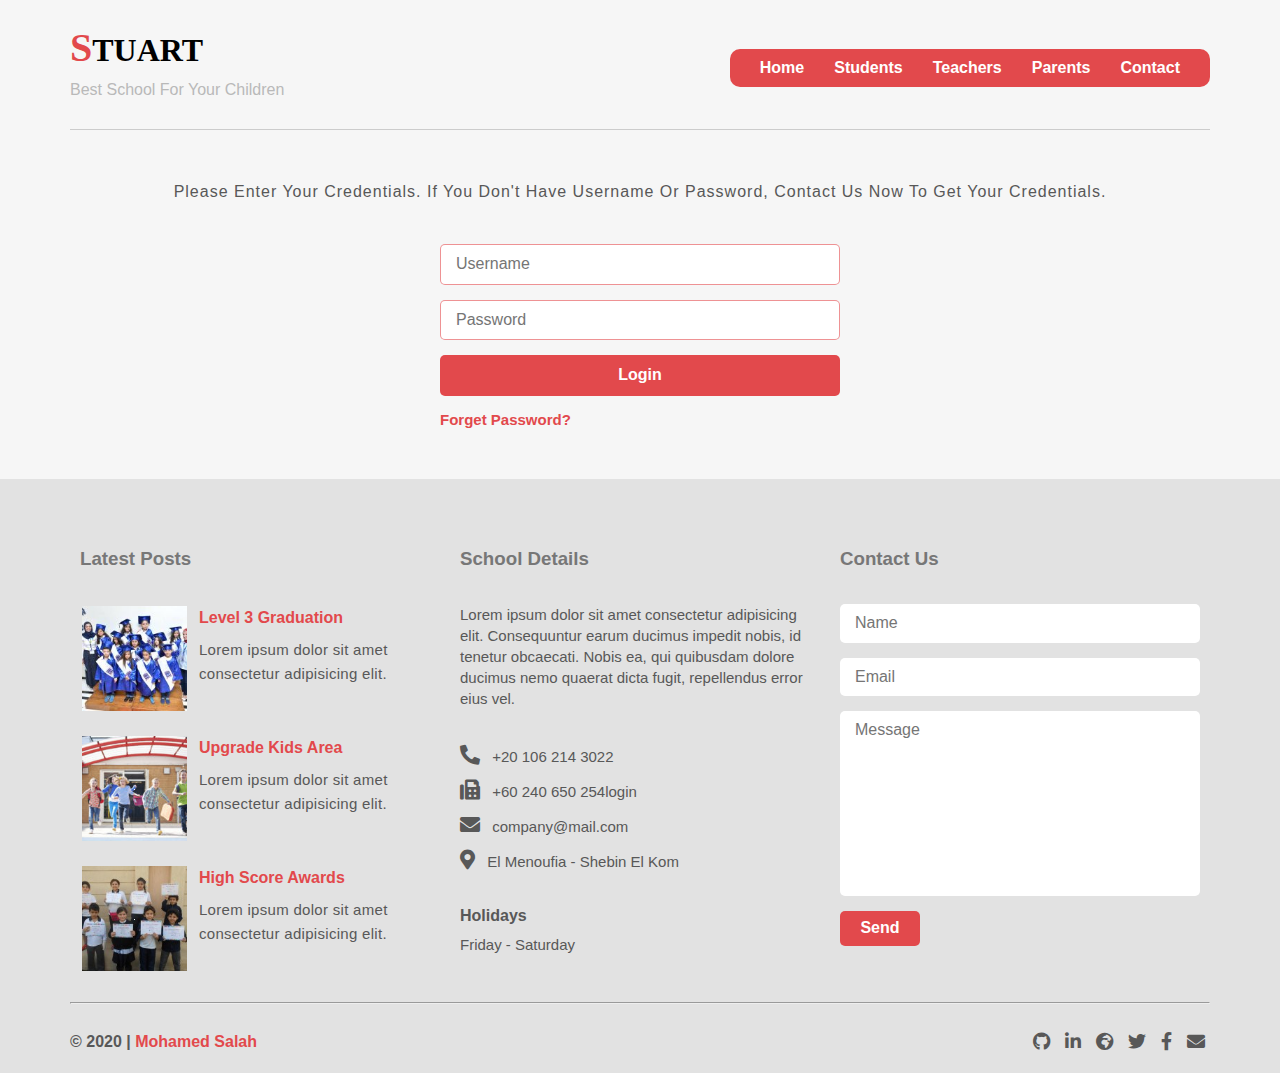
==== commit 4b49b7f5: "Update Info" ====
--- a/pages/login.html
+++ b/pages/login.html
@@ -164,9 +164,6 @@
             <a href="https://www.linkedin.com/in/salahineo/" target="_blank">
               <i class="fab fa-linkedin-in"></i>
             </a>
-            <a href="https://www.behance.net/salahineo" target="_blank">
-              <i class="fab fa-behance"></i>
-            </a>
             <a href="https://salahineo.github.io/salahineo/" target="_blank">
               <i class="fas fa-globe-africa"></i>
             </a>
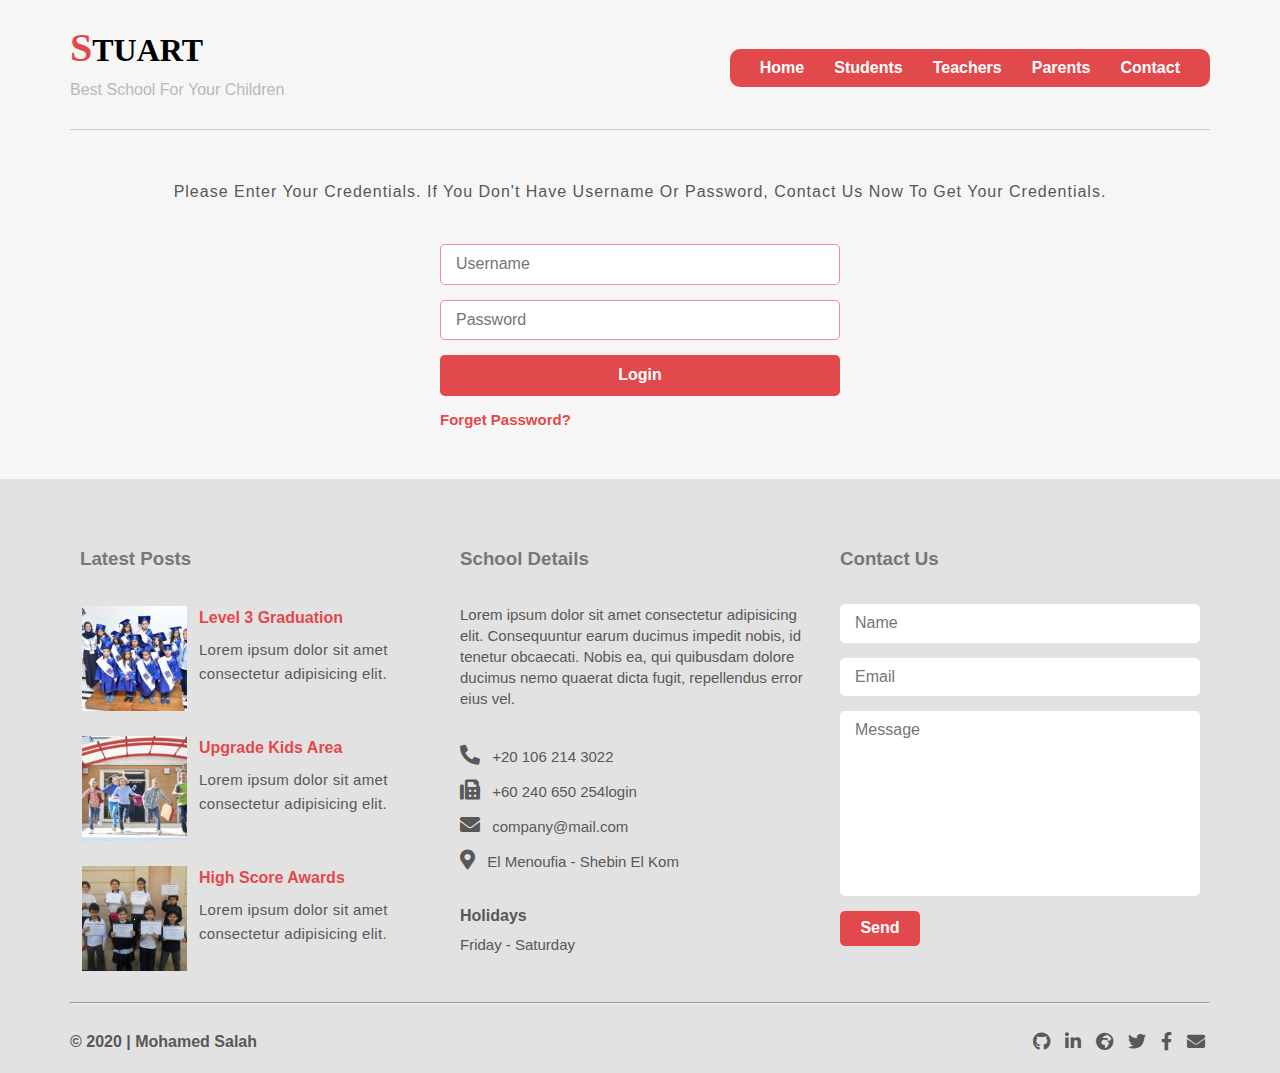
==== commit deb2c669: "Add Favicons To Pages" ====
--- a/pages/login.html
+++ b/pages/login.html
@@ -15,7 +15,10 @@
     <!-- CSS -->
     <link rel="stylesheet" href="../css/normalize.min.css" />
     <link rel="stylesheet" href="../css/fontawesome.min.css" />
-    <link rel="stylesheet" href="../css/main.css" />
+    <link rel="stylesheet" href="../css/main.min.css" />
+    
+    <!-- Favicon -->
+    <link rel="icon" href="../favicon.ico">
   </head>
   <body>
     <!-- Start Header -->
--- a/css/main.min.css
+++ b/css/main.min.css
@@ -0,0 +1 @@
+@charset "UTF-8";*{box-sizing:border-box}body{background-color:#f6f6f6;font-family:Arial,Helvetica,sans-serif}ul{list-style:none;padding:0;margin:0}a{text-decoration:none}.clearfix{clear:both}.responsive-nav{margin-top:30px;padding:10px 0;overflow:auto}.topArrow{position:fixed;bottom:15px;right:15px;font-size:28px;opacity:0;transition:.3s}.topArrow i{color:#585858;cursor:pointer;transition:.3s}.header .logo .responsive-icon:hover,.topArrow i:hover{color:#e2494c}.quote{margin:50px auto 0;text-align:center}.quote p{margin:0;color:#585858;letter-spacing:1px;line-height:1.5;text-transform:capitalize}.quote p i{position:relative;top:-10px;left:-5px}.section{padding:50px 0}.section-heading{text-align:center;margin-bottom:50px}.section-heading::before{content:"";height:1px;width:100%;left:0;top:21px;position:absolute;background-color:#b9b9b9;z-index:0}.container,h2{position:relative}h2{display:inline-block;padding:8px 12px;border-radius:5px;color:#fff;background-color:#e2494c;z-index:1;margin:0}.container{margin:auto;padding:0 15px}@media (min-width:576px){.container{width:546px}}@media (min-width:768px){.container{width:750px}}@media (min-width:992px){.container{width:970px}}@media (min-width:1200px){.container{width:1170px}}.header{display:flex;flex-direction:column;justify-content:space-between;text-align:center;padding:20px 0 30px;border-bottom:1px solid #ccc}@media (max-width:575px){.header{text-align:left}}@media (min-width:576px){.header{align-items:center}}@media (min-width:992px){.header{flex-direction:row;text-align:left}}.header .logo{display:flex;justify-content:space-between}.header .logo .logo-content h1{text-transform:uppercase;font-family:"Times New Roman",Times,serif;margin:5px 0 10px;font-size:25px}@media (min-width:576px){.header .logo .logo-content h1{font-size:2em}}.header .logo .logo-content h1::first-letter{color:#e2494c;font-size:32px}@media (min-width:576px){.header .logo .logo-content h1::first-letter{font-size:40px}}.header .logo .logo-content p{text-transform:capitalize;color:#b9b9b9;margin:0;font-size:14px}@media (min-width:576px){.header .logo .logo-content p{font-size:1em}}.header .logo .responsive-icon{display:block;font-size:25px;margin-top:18px;transition:.3s}@media (min-width:576px){.header .logo .responsive-icon{display:none}}.header .nav{display:flex;flex-direction:column;align-items:start;border-radius:3px;background-color:#e2494c;transition:max-height .2s ease-out;max-height:0;overflow:hidden}@media (min-width:576px){.header .nav{flex-direction:row;justify-content:center;margin-top:30px;padding:0;border-radius:10px;max-height:38px}}@media (min-width:992px){.header .nav{margin-top:1em}}.header .nav li{margin-left:30px;padding:5px 0}@media (min-width:576px){.header .nav li{margin-left:0;margin-right:30px}.header .nav li:first-of-type{margin-left:30px}}.header .nav li a{display:block;padding:5px 0;font-weight:700;color:#fff;transition:.2s}.header .nav li a.active,.header .nav li a:hover{color:#ffe94f}.footer{background-color:#e2e2e2;padding-top:50px}.footer h3{color:#777;margin-bottom:35px}.footer .contact,.footer .details,.footer .posts{margin:auto auto 80px}@media (max-width:991px){.footer .contact,.footer .details,.footer .posts{max-width:470px}.footer .details p{line-height:1.6}}@media (min-width:992px) and (max-width:1199px){.footer .details,.footer .posts{float:left;width:50%;padding:0 10px;margin-bottom:50px}.footer .contact{margin:0 0 30px;width:50%;transform:translateX(50%)}}@media (min-width:1200px){.footer .contact,.footer .details,.footer .posts{float:left;width:33.3333333333%;padding:0 10px;margin-bottom:0}}.footer .posts .post{display:flex;cursor:pointer;margin-bottom:20px}.footer .posts .post .post-image{position:relative;height:110px;margin-right:10px;padding:2px;overflow:hidden;width:170px}.footer .posts .post .post-image .overlay{position:absolute;width:1px;height:1px;top:50%;left:50%;background-color:rgba(226,73,76,.6);transition:.3s;overflow:hidden}.footer .posts .post .post-image .overlay i{font-size:25px;position:relative;top:calc(50% - 10px);left:calc(50% - 10px);color:#fff}.footer .posts .post .post-image img{max-width:100%}.footer .posts .post .post-info h4{color:#e2494c;margin:5px 0 10px}.footer .posts .post .post-info p{margin:0;line-height:1.6;font-size:15px;letter-spacing:.3px;color:#585858}.footer .posts .post:hover .post-image .overlay{top:0;left:0;width:100%;height:100%}.footer .details .details-section{margin-bottom:35px;color:#585858}.footer .details .details-section:first-of-type p{line-height:1.4}.footer .details .details-section p{font-size:15px;margin:0 0 12px}.footer .details .details-section p .title{font-weight:600;font-size:20px;margin-right:8px}.footer .credits .copyright span.name,.footer .credits .links a:hover,.footer .details .details-section p .email{color:#e2494c}.footer .details .details-section h4{margin:0 0 10px}.footer .contact input:not([type=submit]),.footer .contact textarea{display:block;border:0;margin-bottom:15px;width:100%;padding:10px 15px;border-radius:5px;overflow:hidden}.footer .contact input:not([type=submit])::placeholder,.footer .contact textarea::placeholder{transition:.3s}.footer .contact input:not([type=submit]):focus,.footer .contact textarea:focus{outline:0;border:1px solid rgba(226,73,76,.6);box-shadow:0 0 4px #e2494c}.footer .contact input:not([type=submit]):focus::placeholder,.footer .contact textarea:focus::placeholder{color:#fff}.footer .contact textarea{resize:none}.footer .contact .errorMessage,.footer .contact .successMessage{padding:10px 15px;border-radius:5px;position:fixed;top:15px;right:15px;overflow:hidden;display:none;transition:.3s;align-items:center}.footer .contact .errorMessage p,.footer .contact .successMessage p{margin:0}.footer .contact .errorMessage p i,.footer .contact .successMessage p i,.newsletter .newsletter-content .subscribed-message p i{margin-right:10px;font-size:18px;position:relative;top:1px}.footer .contact .errorMessage{background-color:#f8d7da;color:#721c24;border:1px solid rgba(226,73,76,.6);box-shadow:0 0 4px #e2494c}.footer .contact .successMessage{background-color:#d4edda;color:#155724;border:1px solid #c3e6cb;box-shadow:0 0 4px #79e249}.footer .contact .closeMessage{margin-left:10px;padding:0 5px 0 10px;font-size:22px;cursor:pointer}.footer .credits{padding:20px 0;color:#585858;display:flex;flex-direction:column;align-items:center;justify-content:space-between;font-weight:600}@media (min-width:576px){.footer .credits{flex-direction:row}}.footer .credits .copyright{margin-bottom:20px}@media (min-width:576px){.footer .credits .copyright{margin-bottom:0}}.footer .credits .links a{color:#585858;padding:0 5px;font-size:18px;transition:.3s}.main-button{background-color:#e2494c;color:#fff;padding:8px 12px;font-weight:700;border-radius:5px;border:0;cursor:pointer;min-width:80px;transition:.3s}.main-button:hover{opacity:.85}.main-button:focus,.newsletter .newsletter-content input:focus{outline:0;box-shadow:0 0 5px #e2494c;border:1px solid #e2494c}.subscribe-button{background-color:#e2494c;color:#fff;padding:16px 25px;font-weight:700;border-top-right-radius:30px;border-bottom-right-radius:30px;border:0;cursor:pointer;min-width:120px;transition:.3s;position:relative;left:-5px}.services .service a:hover,.subscribe-button:hover,.team .members .member a:hover{opacity:.9}.subscribe-button:focus{outline:0}@media (max-width:575px){.subscribe-button{padding:10px;min-width:84px}}.lesson-button{display:block;width:100%;border:0;padding:8px 0;text-align:center;border-radius:4px;background-color:#e2494c;color:#fff;cursor:pointer;font-weight:700;letter-spacing:1px;transition:.3s}.lesson-button:hover{opacity:.8}.lesson-button:focus{outline:0}.login{text-align:center}.login p{color:#585858;letter-spacing:1px;line-height:1.5;margin:0 auto 40px;text-transform:capitalize}.login .form-container{max-width:400px;margin:auto}.login form input{display:block;margin-bottom:15px;width:100%;padding:10px 15px;border-radius:5px;overflow:hidden;border:1px solid rgba(226,73,76,.6)}.login form input::placeholder{transition:.3s}.login form input:focus{outline:0;box-shadow:0 0 4px #e2494c}.login form input:focus::placeholder,.newsletter .newsletter-content input:focus::placeholder{color:#fff}.login .links,.marks .marks-content table thead{text-align:left}.login .links a{color:#e2494c;font-size:15px;font-weight:700}.slider{text-align:center;padding-bottom:0}.slider .sliderImage{background-image:url(../images/slider-1.jpg);background-size:cover;background-repeat:no-repeat;max-width:1000px;max-height:400px;min-height:320px;margin:auto}.slider ul{margin:15px auto}.slider ul li{width:15px;height:15px;border-radius:50%;display:inline-block;cursor:pointer;background-color:#b9b9b9}.slider ul li.active{background-color:#e2494c;cursor:default}.slider ul li:nth-of-type(2){margin:0 5px}.services .service{text-align:center}.services .service:not(:last-of-type){margin-bottom:50px}@media (min-width:576px){.services .service{float:left;width:50%}.services .service:first-of-type{padding-right:20px}.services .service:last-of-type{transform:translateX(50%)}}@media (min-width:768px){.services .service{text-align:left;width:33.3333333333%}.services .service:last-of-type{transform:translateX(0)}.services .service:not(:last-of-type){margin-bottom:0;padding-right:20px}}.services .service h3 i{margin-right:10px;font-size:35px;position:relative;top:5px}.services .service p{color:#585858;line-height:1.5}.services .service a,.team .members .member a{color:#e2494c;font-weight:700}.team .members{margin:auto}.team .members .member{margin-bottom:50px;text-align:center}@media (min-width:576px) and (max-width:767px){.team .members .member{float:left;width:49%}.team .members .member:nth-of-type(5){margin-bottom:0;transform:translateX(50%)}}@media (min-width:768px) and (max-width:991px){.team .members .member{float:left;width:32%}.team .members .member:nth-of-type(2){margin:0 2%}.team .members .member:nth-of-type(4){margin-right:2%}.team .members .member:nth-of-type(4),.team .members .member:nth-of-type(5){margin-bottom:0;transform:translateX(50%)}}@media (min-width:992px){.team .members .member{text-align:left;float:left;width:19%;margin-bottom:0}.team .members .member:not(:last-of-type){margin-right:1%}}.team .members .member img{text-align:center;max-width:100%;max-height:190px}.team .members .member h3{font-weight:700}.team .members .member p{color:#585858;line-height:1.4}.activities .our-activities{display:flex;flex-wrap:wrap}@media (min-width:992px){.activities .our-activities{flex-wrap:nowrap}}.activities .activity{width:100%;max-width:314px;margin:0 auto 30px;text-align:center;padding:25px 30px;font-size:20px;box-shadow:0 0 5px #e2494c;border-radius:5px;transition:.3s}.activities .activity i{font-size:40px}.activities .activity h3{margin:30px 0 0}.activities .activity:hover{background-color:#e2494c;color:#fff}@media (min-width:768px) and (max-width:991px){.activities .activity{width:50%}.activities .activity:nth-of-type(odd){margin-right:20px}}@media (min-width:992px){.activities .activity{width:25%;margin:0}.activities .activity:not(:last-of-type){margin-right:20px}}.newsletter .newsletter-content{text-align:center}.newsletter .newsletter-content>p{color:#585858;letter-spacing:1px;line-height:1.5;width:80%;margin:0 auto 20px;text-transform:capitalize}.newsletter .newsletter-content input{padding:15px 25px;border-top-left-radius:30px;border-bottom-left-radius:30px;width:calc(90% - 120px);border:1px solid #e2494c;border-right:0}.newsletter .newsletter-content input::placeholder{transition:.3s}@media (max-width:575px){.newsletter .newsletter-content input{padding:9px 15px;width:calc(100% - 105px)}}@media (min-width:992px){.newsletter .newsletter-content input{width:calc(80% - 120px)}}.newsletter .newsletter-content .subscribed-message{padding:10px 15px;border-radius:5px;position:fixed;top:15px;right:15px;overflow:hidden;display:none;transition:.3s;align-items:center;background-color:#d4edda;color:#155724;border:1px solid #c3e6cb;box-shadow:0 0 4px #79e249}.grades .grades-content .grade .info h4,.grades .grades-content .lesson .info h4,.grades .grades-content .quiz .info h4,.grades .lessons-content .grade .info h4,.grades .lessons-content .lesson .info h4,.grades .lessons-content .quiz .info h4,.grades .quizes-content .grade .info h4,.grades .quizes-content .lesson .info h4,.grades .quizes-content .quiz .info h4,.lessons .grades-content .grade .info h4,.lessons .grades-content .lesson .info h4,.lessons .grades-content .quiz .info h4,.lessons .lessons-content .grade .info h4,.lessons .lessons-content .lesson .info h4,.lessons .lessons-content .quiz .info h4,.lessons .quizes-content .grade .info h4,.lessons .quizes-content .lesson .info h4,.lessons .quizes-content .quiz .info h4,.newsletter .newsletter-content .subscribed-message p,.quizes .grades-content .grade .info h4,.quizes .grades-content .lesson .info h4,.quizes .grades-content .quiz .info h4,.quizes .lessons-content .grade .info h4,.quizes .lessons-content .lesson .info h4,.quizes .lessons-content .quiz .info h4,.quizes .quizes-content .grade .info h4,.quizes .quizes-content .lesson .info h4,.quizes .quizes-content .quiz .info h4{margin:0}.newsletter .newsletter-content .subscribed-message .closeMessage{margin-left:10px;padding:0 5px 0 10px;font-size:22px;cursor:pointer}.grades,.lessons,.quizes,.summary{padding-bottom:0}.summary .dashboard{align-items:center}.summary .dashboard>div{display:flex;align-items:center;justify-content:space-around;height:150px;border-radius:8px;color:#fff;padding:15px;width:270px;margin-bottom:30px}.summary .dashboard>div.lessons{background-color:#dc3545}.summary .dashboard>div.teachers{background-color:#007bff}.summary .dashboard>div.exams{background-color:#ffc107}.summary .dashboard>div.duties{background-color:#28a745}.summary .dashboard>div .info{display:flex;flex-direction:column}.summary .dashboard>div .icon i,.summary .dashboard>div .info .number{font-size:80px}.grades .grades-content,.grades .lessons-content,.grades .quizes-content,.lessons .grades-content,.lessons .lessons-content,.lessons .quizes-content,.quizes .grades-content,.quizes .lessons-content,.quizes .quizes-content,.summary .dashboard{display:flex;flex-wrap:wrap;justify-content:space-around}@media (min-width:1200px){.grades .grades-content,.grades .lessons-content,.grades .quizes-content,.lessons .grades-content,.lessons .lessons-content,.lessons .quizes-content,.quizes .grades-content,.quizes .lessons-content,.quizes .quizes-content{justify-content:space-between}}.grades .grades-content .grade,.grades .grades-content .lesson,.grades .grades-content .quiz,.grades .lessons-content .grade,.grades .lessons-content .lesson,.grades .lessons-content .quiz,.grades .quizes-content .grade,.grades .quizes-content .lesson,.grades .quizes-content .quiz,.lessons .grades-content .grade,.lessons .grades-content .lesson,.lessons .grades-content .quiz,.lessons .lessons-content .grade,.lessons .lessons-content .lesson,.lessons .lessons-content .quiz,.lessons .quizes-content .grade,.lessons .quizes-content .lesson,.lessons .quizes-content .quiz,.quizes .grades-content .grade,.quizes .grades-content .lesson,.quizes .grades-content .quiz,.quizes .lessons-content .grade,.quizes .lessons-content .lesson,.quizes .lessons-content .quiz,.quizes .quizes-content .grade,.quizes .quizes-content .lesson,.quizes .quizes-content .quiz{width:275px;height:320px;border-radius:5px;margin-bottom:30px;position:relative;color:#fff;padding:0 15px;overflow:hidden}.grades .grades-content .grade.math,.grades .grades-content .lesson.math,.grades .grades-content .quiz.math,.grades .lessons-content .grade.math,.grades .lessons-content .lesson.math,.grades .lessons-content .quiz.math,.grades .quizes-content .grade.math,.grades .quizes-content .lesson.math,.grades .quizes-content .quiz.math,.lessons .grades-content .grade.math,.lessons .grades-content .lesson.math,.lessons .grades-content .quiz.math,.lessons .lessons-content .grade.math,.lessons .lessons-content .lesson.math,.lessons .lessons-content .quiz.math,.lessons .quizes-content .grade.math,.lessons .quizes-content .lesson.math,.lessons .quizes-content .quiz.math,.quizes .grades-content .grade.math,.quizes .grades-content .lesson.math,.quizes .grades-content .quiz.math,.quizes .lessons-content .grade.math,.quizes .lessons-content .lesson.math,.quizes .lessons-content .quiz.math,.quizes .quizes-content .grade.math,.quizes .quizes-content .lesson.math,.quizes .quizes-content .quiz.math{background-image:url(../images/lesson-math.jpg)}.grades .grades-content .grade.science,.grades .grades-content .lesson.science,.grades .grades-content .quiz.science,.grades .lessons-content .grade.science,.grades .lessons-content .lesson.science,.grades .lessons-content .quiz.science,.grades .quizes-content .grade.science,.grades .quizes-content .lesson.science,.grades .quizes-content .quiz.science,.lessons .grades-content .grade.science,.lessons .grades-content .lesson.science,.lessons .grades-content .quiz.science,.lessons .lessons-content .grade.science,.lessons .lessons-content .lesson.science,.lessons .lessons-content .quiz.science,.lessons .quizes-content .grade.science,.lessons .quizes-content .lesson.science,.lessons .quizes-content .quiz.science,.quizes .grades-content .grade.science,.quizes .grades-content .lesson.science,.quizes .grades-content .quiz.science,.quizes .lessons-content .grade.science,.quizes .lessons-content .lesson.science,.quizes .lessons-content .quiz.science,.quizes .quizes-content .grade.science,.quizes .quizes-content .lesson.science,.quizes .quizes-content .quiz.science{background-image:url(../images/lesson-science.jpg)}.grades .grades-content .grade.art,.grades .grades-content .lesson.art,.grades .grades-content .quiz.art,.grades .lessons-content .grade.art,.grades .lessons-content .lesson.art,.grades .lessons-content .quiz.art,.grades .quizes-content .grade.art,.grades .quizes-content .lesson.art,.grades .quizes-content .quiz.art,.lessons .grades-content .grade.art,.lessons .grades-content .lesson.art,.lessons .grades-content .quiz.art,.lessons .lessons-content .grade.art,.lessons .lessons-content .lesson.art,.lessons .lessons-content .quiz.art,.lessons .quizes-content .grade.art,.lessons .quizes-content .lesson.art,.lessons .quizes-content .quiz.art,.quizes .grades-content .grade.art,.quizes .grades-content .lesson.art,.quizes .grades-content .quiz.art,.quizes .lessons-content .grade.art,.quizes .lessons-content .lesson.art,.quizes .lessons-content .quiz.art,.quizes .quizes-content .grade.art,.quizes .quizes-content .lesson.art,.quizes .quizes-content .quiz.art{background-image:url(../images/lesson-art.jpg)}.grades .grades-content .grade.english,.grades .grades-content .lesson.english,.grades .grades-content .quiz.english,.grades .lessons-content .grade.english,.grades .lessons-content .lesson.english,.grades .lessons-content .quiz.english,.grades .quizes-content .grade.english,.grades .quizes-content .lesson.english,.grades .quizes-content .quiz.english,.lessons .grades-content .grade.english,.lessons .grades-content .lesson.english,.lessons .grades-content .quiz.english,.lessons .lessons-content .grade.english,.lessons .lessons-content .lesson.english,.lessons .lessons-content .quiz.english,.lessons .quizes-content .grade.english,.lessons .quizes-content .lesson.english,.lessons .quizes-content .quiz.english,.quizes .grades-content .grade.english,.quizes .grades-content .lesson.english,.quizes .grades-content .quiz.english,.quizes .lessons-content .grade.english,.quizes .lessons-content .lesson.english,.quizes .lessons-content .quiz.english,.quizes .quizes-content .grade.english,.quizes .quizes-content .lesson.english,.quizes .quizes-content .quiz.english{background-image:url(../images/lesson-english.jpg)}.grades .grades-content .grade.geography,.grades .grades-content .lesson.geography,.grades .grades-content .quiz.geography,.grades .lessons-content .grade.geography,.grades .lessons-content .lesson.geography,.grades .lessons-content .quiz.geography,.grades .quizes-content .grade.geography,.grades .quizes-content .lesson.geography,.grades .quizes-content .quiz.geography,.lessons .grades-content .grade.geography,.lessons .grades-content .lesson.geography,.lessons .grades-content .quiz.geography,.lessons .lessons-content .grade.geography,.lessons .lessons-content .lesson.geography,.lessons .lessons-content .quiz.geography,.lessons .quizes-content .grade.geography,.lessons .quizes-content .lesson.geography,.lessons .quizes-content .quiz.geography,.quizes .grades-content .grade.geography,.quizes .grades-content .lesson.geography,.quizes .grades-content .quiz.geography,.quizes .lessons-content .grade.geography,.quizes .lessons-content .lesson.geography,.quizes .lessons-content .quiz.geography,.quizes .quizes-content .grade.geography,.quizes .quizes-content .lesson.geography,.quizes .quizes-content .quiz.geography{background-image:url(../images/lesson-geography.jpg)}.grades .grades-content .grade.computer,.grades .grades-content .lesson.computer,.grades .grades-content .quiz.computer,.grades .lessons-content .grade.computer,.grades .lessons-content .lesson.computer,.grades .lessons-content .quiz.computer,.grades .quizes-content .grade.computer,.grades .quizes-content .lesson.computer,.grades .quizes-content .quiz.computer,.lessons .grades-content .grade.computer,.lessons .grades-content .lesson.computer,.lessons .grades-content .quiz.computer,.lessons .lessons-content .grade.computer,.lessons .lessons-content .lesson.computer,.lessons .lessons-content .quiz.computer,.lessons .quizes-content .grade.computer,.lessons .quizes-content .lesson.computer,.lessons .quizes-content .quiz.computer,.quizes .grades-content .grade.computer,.quizes .grades-content .lesson.computer,.quizes .grades-content .quiz.computer,.quizes .lessons-content .grade.computer,.quizes .lessons-content .lesson.computer,.quizes .lessons-content .quiz.computer,.quizes .quizes-content .grade.computer,.quizes .quizes-content .lesson.computer,.quizes .quizes-content .quiz.computer{background-image:url(../images/lesson-computer.png)}.grades .grades-content .grade.chemistry,.grades .grades-content .lesson.chemistry,.grades .grades-content .quiz.chemistry,.grades .lessons-content .grade.chemistry,.grades .lessons-content .lesson.chemistry,.grades .lessons-content .quiz.chemistry,.grades .quizes-content .grade.chemistry,.grades .quizes-content .lesson.chemistry,.grades .quizes-content .quiz.chemistry,.lessons .grades-content .grade.chemistry,.lessons .grades-content .lesson.chemistry,.lessons .grades-content .quiz.chemistry,.lessons .lessons-content .grade.chemistry,.lessons .lessons-content .lesson.chemistry,.lessons .lessons-content .quiz.chemistry,.lessons .quizes-content .grade.chemistry,.lessons .quizes-content .lesson.chemistry,.lessons .quizes-content .quiz.chemistry,.quizes .grades-content .grade.chemistry,.quizes .grades-content .lesson.chemistry,.quizes .grades-content .quiz.chemistry,.quizes .lessons-content .grade.chemistry,.quizes .lessons-content .lesson.chemistry,.quizes .lessons-content .quiz.chemistry,.quizes .quizes-content .grade.chemistry,.quizes .quizes-content .lesson.chemistry,.quizes .quizes-content .quiz.chemistry{background-image:url(../images/lesson-chemistry.jpg)}.grades .grades-content .grade.physics,.grades .grades-content .lesson.physics,.grades .grades-content .quiz.physics,.grades .lessons-content .grade.physics,.grades .lessons-content .lesson.physics,.grades .lessons-content .quiz.physics,.grades .quizes-content .grade.physics,.grades .quizes-content .lesson.physics,.grades .quizes-content .quiz.physics,.lessons .grades-content .grade.physics,.lessons .grades-content .lesson.physics,.lessons .grades-content .quiz.physics,.lessons .lessons-content .grade.physics,.lessons .lessons-content .lesson.physics,.lessons .lessons-content .quiz.physics,.lessons .quizes-content .grade.physics,.lessons .quizes-content .lesson.physics,.lessons .quizes-content .quiz.physics,.quizes .grades-content .grade.physics,.quizes .grades-content .lesson.physics,.quizes .grades-content .quiz.physics,.quizes .lessons-content .grade.physics,.quizes .lessons-content .lesson.physics,.quizes .lessons-content .quiz.physics,.quizes .quizes-content .grade.physics,.quizes .quizes-content .lesson.physics,.quizes .quizes-content .quiz.physics{background-image:url(../images/lesson-physics.jpg)}.grades .grades-content .grade.grade-1,.grades .grades-content .lesson.grade-1,.grades .grades-content .quiz.grade-1,.grades .lessons-content .grade.grade-1,.grades .lessons-content .lesson.grade-1,.grades .lessons-content .quiz.grade-1,.grades .quizes-content .grade.grade-1,.grades .quizes-content .lesson.grade-1,.grades .quizes-content .quiz.grade-1,.lessons .grades-content .grade.grade-1,.lessons .grades-content .lesson.grade-1,.lessons .grades-content .quiz.grade-1,.lessons .lessons-content .grade.grade-1,.lessons .lessons-content .lesson.grade-1,.lessons .lessons-content .quiz.grade-1,.lessons .quizes-content .grade.grade-1,.lessons .quizes-content .lesson.grade-1,.lessons .quizes-content .quiz.grade-1,.quizes .grades-content .grade.grade-1,.quizes .grades-content .lesson.grade-1,.quizes .grades-content .quiz.grade-1,.quizes .lessons-content .grade.grade-1,.quizes .lessons-content .lesson.grade-1,.quizes .lessons-content .quiz.grade-1,.quizes .quizes-content .grade.grade-1,.quizes .quizes-content .lesson.grade-1,.quizes .quizes-content .quiz.grade-1{background-image:url(../images/grade-1.jpg)}.grades .grades-content .grade.grade-2,.grades .grades-content .lesson.grade-2,.grades .grades-content .quiz.grade-2,.grades .lessons-content .grade.grade-2,.grades .lessons-content .lesson.grade-2,.grades .lessons-content .quiz.grade-2,.grades .quizes-content .grade.grade-2,.grades .quizes-content .lesson.grade-2,.grades .quizes-content .quiz.grade-2,.lessons .grades-content .grade.grade-2,.lessons .grades-content .lesson.grade-2,.lessons .grades-content .quiz.grade-2,.lessons .lessons-content .grade.grade-2,.lessons .lessons-content .lesson.grade-2,.lessons .lessons-content .quiz.grade-2,.lessons .quizes-content .grade.grade-2,.lessons .quizes-content .lesson.grade-2,.lessons .quizes-content .quiz.grade-2,.quizes .grades-content .grade.grade-2,.quizes .grades-content .lesson.grade-2,.quizes .grades-content .quiz.grade-2,.quizes .lessons-content .grade.grade-2,.quizes .lessons-content .lesson.grade-2,.quizes .lessons-content .quiz.grade-2,.quizes .quizes-content .grade.grade-2,.quizes .quizes-content .lesson.grade-2,.quizes .quizes-content .quiz.grade-2{background-image:url(../images/grade-2.jpg)}.grades .grades-content .grade.grade-3,.grades .grades-content .lesson.grade-3,.grades .grades-content .quiz.grade-3,.grades .lessons-content .grade.grade-3,.grades .lessons-content .lesson.grade-3,.grades .lessons-content .quiz.grade-3,.grades .quizes-content .grade.grade-3,.grades .quizes-content .lesson.grade-3,.grades .quizes-content .quiz.grade-3,.lessons .grades-content .grade.grade-3,.lessons .grades-content .lesson.grade-3,.lessons .grades-content .quiz.grade-3,.lessons .lessons-content .grade.grade-3,.lessons .lessons-content .lesson.grade-3,.lessons .lessons-content .quiz.grade-3,.lessons .quizes-content .grade.grade-3,.lessons .quizes-content .lesson.grade-3,.lessons .quizes-content .quiz.grade-3,.quizes .grades-content .grade.grade-3,.quizes .grades-content .lesson.grade-3,.quizes .grades-content .quiz.grade-3,.quizes .lessons-content .grade.grade-3,.quizes .lessons-content .lesson.grade-3,.quizes .lessons-content .quiz.grade-3,.quizes .quizes-content .grade.grade-3,.quizes .quizes-content .lesson.grade-3,.quizes .quizes-content .quiz.grade-3{background-image:url(../images/grade-3.jpg)}.grades .grades-content .grade.grade-4,.grades .grades-content .lesson.grade-4,.grades .grades-content .quiz.grade-4,.grades .lessons-content .grade.grade-4,.grades .lessons-content .lesson.grade-4,.grades .lessons-content .quiz.grade-4,.grades .quizes-content .grade.grade-4,.grades .quizes-content .lesson.grade-4,.grades .quizes-content .quiz.grade-4,.lessons .grades-content .grade.grade-4,.lessons .grades-content .lesson.grade-4,.lessons .grades-content .quiz.grade-4,.lessons .lessons-content .grade.grade-4,.lessons .lessons-content .lesson.grade-4,.lessons .lessons-content .quiz.grade-4,.lessons .quizes-content .grade.grade-4,.lessons .quizes-content .lesson.grade-4,.lessons .quizes-content .quiz.grade-4,.quizes .grades-content .grade.grade-4,.quizes .grades-content .lesson.grade-4,.quizes .grades-content .quiz.grade-4,.quizes .lessons-content .grade.grade-4,.quizes .lessons-content .lesson.grade-4,.quizes .lessons-content .quiz.grade-4,.quizes .quizes-content .grade.grade-4,.quizes .quizes-content .lesson.grade-4,.quizes .quizes-content .quiz.grade-4{background-image:url(../images/grade-4.jpg)}.grades .grades-content .grade .overlay,.grades .grades-content .lesson .overlay,.grades .grades-content .quiz .overlay,.grades .lessons-content .grade .overlay,.grades .lessons-content .lesson .overlay,.grades .lessons-content .quiz .overlay,.grades .quizes-content .grade .overlay,.grades .quizes-content .lesson .overlay,.grades .quizes-content .quiz .overlay,.lessons .grades-content .grade .overlay,.lessons .grades-content .lesson .overlay,.lessons .grades-content .quiz .overlay,.lessons .lessons-content .grade .overlay,.lessons .lessons-content .lesson .overlay,.lessons .lessons-content .quiz .overlay,.lessons .quizes-content .grade .overlay,.lessons .quizes-content .lesson .overlay,.lessons .quizes-content .quiz .overlay,.quizes .grades-content .grade .overlay,.quizes .grades-content .lesson .overlay,.quizes .grades-content .quiz .overlay,.quizes .lessons-content .grade .overlay,.quizes .lessons-content .lesson .overlay,.quizes .lessons-content .quiz .overlay,.quizes .quizes-content .grade .overlay,.quizes .quizes-content .lesson .overlay,.quizes .quizes-content .quiz .overlay{position:absolute;width:100%;height:100%;top:0;left:0;z-index:1;background-color:rgba(0,0,0,.75)}.grades .grades-content .grade .chance,.grades .grades-content .grade .new,.grades .grades-content .lesson .chance,.grades .grades-content .lesson .new,.grades .grades-content .quiz .chance,.grades .grades-content .quiz .new,.grades .lessons-content .grade .chance,.grades .lessons-content .grade .new,.grades .lessons-content .lesson .chance,.grades .lessons-content .lesson .new,.grades .lessons-content .quiz .chance,.grades .lessons-content .quiz .new,.grades .quizes-content .grade .chance,.grades .quizes-content .grade .new,.grades .quizes-content .lesson .chance,.grades .quizes-content .lesson .new,.grades .quizes-content .quiz .chance,.grades .quizes-content .quiz .new,.lessons .grades-content .grade .chance,.lessons .grades-content .grade .new,.lessons .grades-content .lesson .chance,.lessons .grades-content .lesson .new,.lessons .grades-content .quiz .chance,.lessons .grades-content .quiz .new,.lessons .lessons-content .grade .chance,.lessons .lessons-content .grade .new,.lessons .lessons-content .lesson .chance,.lessons .lessons-content .lesson .new,.lessons .lessons-content .quiz .chance,.lessons .lessons-content .quiz .new,.lessons .quizes-content .grade .chance,.lessons .quizes-content .grade .new,.lessons .quizes-content .lesson .chance,.lessons .quizes-content .lesson .new,.lessons .quizes-content .quiz .chance,.lessons .quizes-content .quiz .new,.quizes .grades-content .grade .chance,.quizes .grades-content .grade .new,.quizes .grades-content .lesson .chance,.quizes .grades-content .lesson .new,.quizes .grades-content .quiz .chance,.quizes .grades-content .quiz .new,.quizes .lessons-content .grade .chance,.quizes .lessons-content .grade .new,.quizes .lessons-content .lesson .chance,.quizes .lessons-content .lesson .new,.quizes .lessons-content .quiz .chance,.quizes .lessons-content .quiz .new,.quizes .quizes-content .grade .chance,.quizes .quizes-content .grade .new,.quizes .quizes-content .lesson .chance,.quizes .quizes-content .lesson .new,.quizes .quizes-content .quiz .chance,.quizes .quizes-content .quiz .new{position:absolute;top:20px;left:15px;background-color:#28a745;padding:5px 15px;color:#fff;z-index:2;border-radius:2px;font-size:14px}.grades .grades-content .grade .info,.grades .grades-content .lesson .info,.grades .grades-content .quiz .info,.grades .lessons-content .grade .info,.grades .lessons-content .lesson .info,.grades .lessons-content .quiz .info,.grades .quizes-content .grade .info,.grades .quizes-content .lesson .info,.grades .quizes-content .quiz .info,.lessons .grades-content .grade .info,.lessons .grades-content .lesson .info,.lessons .grades-content .quiz .info,.lessons .lessons-content .grade .info,.lessons .lessons-content .lesson .info,.lessons .lessons-content .quiz .info,.lessons .quizes-content .grade .info,.lessons .quizes-content .lesson .info,.lessons .quizes-content .quiz .info,.quizes .grades-content .grade .info,.quizes .grades-content .lesson .info,.quizes .grades-content .quiz .info,.quizes .lessons-content .grade .info,.quizes .lessons-content .lesson .info,.quizes .lessons-content .quiz .info,.quizes .quizes-content .grade .info,.quizes .quizes-content .lesson .info,.quizes .quizes-content .quiz .info{position:relative;margin-top:185px;z-index:2}.grades .grades-content .grade .info p,.grades .grades-content .lesson .info p,.grades .grades-content .quiz .info p,.grades .lessons-content .grade .info p,.grades .lessons-content .lesson .info p,.grades .lessons-content .quiz .info p,.grades .quizes-content .grade .info p,.grades .quizes-content .lesson .info p,.grades .quizes-content .quiz .info p,.lessons .grades-content .grade .info p,.lessons .grades-content .lesson .info p,.lessons .grades-content .quiz .info p,.lessons .lessons-content .grade .info p,.lessons .lessons-content .lesson .info p,.lessons .lessons-content .quiz .info p,.lessons .quizes-content .grade .info p,.lessons .quizes-content .lesson .info p,.lessons .quizes-content .quiz .info p,.quizes .grades-content .grade .info p,.quizes .grades-content .lesson .info p,.quizes .grades-content .quiz .info p,.quizes .lessons-content .grade .info p,.quizes .lessons-content .lesson .info p,.quizes .lessons-content .quiz .info p,.quizes .quizes-content .grade .info p,.quizes .quizes-content .lesson .info p,.quizes .quizes-content .quiz .info p{margin:15px 0 25px;color:#b9b9b9;font-size:14px}.duties .duties-content{display:flex;justify-content:space-around;flex-wrap:wrap}.duties .duties-content>div{margin-bottom:40px;min-width:29 0}.duties .duties-content .duty{margin-bottom:25px}.duties .duties-content .duty:last-of-type{margin-bottom:0}.duties .duties-content .duty [type=checkbox]:checked,.duties .duties-content .duty [type=checkbox]:not(:checked){position:absolute;left:-9999px}.duties .duties-content .duty [type=checkbox]:checked+label,.duties .duties-content .duty [type=checkbox]:not(:checked)+label{position:relative;padding-left:35px;cursor:pointer;font-size:20px;transition:.3s}.duties .duties-content .duty [type=checkbox]:checked+label:before{content:"";position:absolute;top:-2px;left:0;width:20px;height:20px;border:2px solid #f77275;background:#e2494c;border-radius:4px}.duties .duties-content .duty [type=checkbox]:checked+label:after{content:"✓ ";position:absolute;top:2px;left:5px;font-size:22px;line-height:.8;color:#fff;transition:all .2s;font-family:"Lucida Sans Unicode","Arial Unicode MS",Arial}.duties .duties-content .duty [type=checkbox]:not(:checked)+label:before{content:"";position:absolute;top:-2px;left:0;width:20px;height:20px;border:2px solid #cfcfcf;background:#efefef;border-radius:4px}.duties .duties-content .duty [type=checkbox]:not(:checked)+label:after{content:"";position:absolute;top:2px;left:5px;font-size:22px;line-height:.8;color:#fff;transition:all .2s;font-family:"Lucida Sans Unicode","Arial Unicode MS",Arial}.marks .marks-content{white-space:nowrap;overflow-x:auto}.marks .marks-content table{width:90%;margin:auto}.marks .marks-content table,.marks .marks-content table td,.marks .marks-content table th{border:1px solid #999;border-collapse:collapse;padding:10px 15px}.marks .marks-content table thead,.marks .marks-content table tr:nth-of-type(even){background-color:#eee}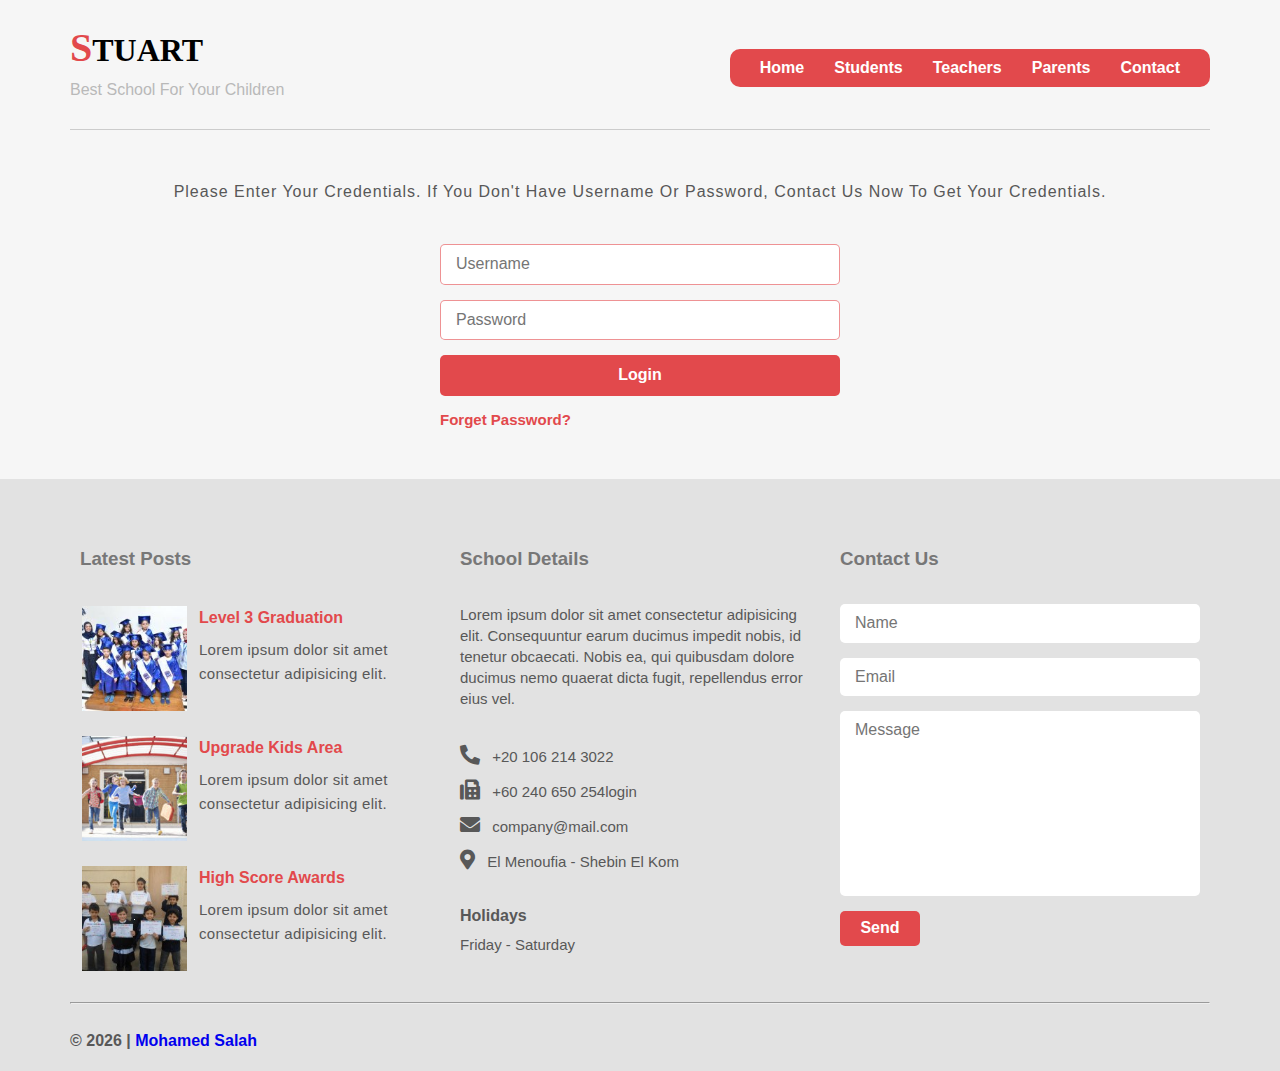
==== commit 3141ab1c: "refactoring" ====
--- a/pages/login.html
+++ b/pages/login.html
@@ -3,22 +3,22 @@
   <head>
     <!-- Meta -->
     <meta charset="UTF-8" />
-    <meta name="description" content="Stuart - Best School For Your Children" />
-    <meta name="keywords" content="stuart, school, stuart school" />
-    <meta name="author" content="Mohamed Salah" />
-    <meta http-equiv="X-UA-Compatible" content="ie=edge" />
-    <meta name="viewport" content="width=device-width, initial-scale=1.0" />
+    <meta content="Stuart - Best School For Your Children" name="description" />
+    <meta content="stuart, school, stuart school" name="keywords" />
+    <meta content="Mohamed Salah" name="author" />
+    <meta content="ie=edge" http-equiv="X-UA-Compatible" />
+    <meta content="width=device-width, initial-scale=1.0" name="viewport" />
 
     <!-- Title -->
     <title>Stuart - Student</title>
 
     <!-- CSS -->
-    <link rel="stylesheet" href="../css/normalize.min.css" />
-    <link rel="stylesheet" href="../css/fontawesome.min.css" />
-    <link rel="stylesheet" href="../css/main.min.css" />
+    <link href="../css/normalize.min.css" rel="stylesheet" />
+    <link href="../css/fontawesome.min.css" rel="stylesheet" />
+    <link href="../css/main.min.css" rel="stylesheet" />
     
     <!-- Favicon -->
-    <link rel="icon" href="../favicon.ico">
+    <link href="../favicon.ico" rel="icon">
   </head>
   <body>
     <!-- Start Header -->
@@ -41,7 +41,7 @@
           <li><a href="../pages/login.html">Students</a></li>
           <li><a href="../pages/login.html">Teachers</a></li>
           <li><a href="../pages/login.html">Parents</a></li>
-          <li><a id="contact" href="#footer">Contact</a></li>
+          <li><a href="#footer" id="contact">Contact</a></li>
         </ul>
       </div>
     </div>
@@ -56,8 +56,8 @@
         </p>
         <div class="form-container">
           <form action="#">
-            <input type="text" id="username" placeholder="Username" />
-            <input type="password" id="password" placeholder="Password" />
+            <input id="username" placeholder="Username" type="text" />
+            <input id="password" placeholder="Password" type="password" />
             <input class="main-button" id="login-submit" type="submit" value="Login" />
           </form>
           <div class="links">
@@ -76,7 +76,7 @@
           <div class="post">
             <div class="post-image">
               <div class="overlay"><i class="fas fa-share-square"></i></div>
-              <img src="../images/post-1.jpeg" alt="Post 1" />
+              <img alt="Post 1" src="../images/post-1.jpeg" />
             </div>
             <div class="post-info">
               <h4>Level 3 Graduation</h4>
@@ -86,7 +86,7 @@
           <div class="post">
             <div class="post-image">
               <div class="overlay"><i class="fas fa-share-square"></i></div>
-              <img src="../images/post-2.jpg" alt="Post 2" />
+              <img alt="Post 2" src="../images/post-2.jpg" />
             </div>
             <div class="post-info">
               <h4>Upgrade Kids Area</h4>
@@ -96,7 +96,7 @@
           <div class="post">
             <div class="post-image">
               <div class="overlay"><i class="fas fa-share-square"></i></div>
-              <img src="../images/post-3.jpg" alt="Post 3" />
+              <img alt="Post 3" src="../images/post-3.jpg" />
             </div>
             <div class="post-info">
               <h4>High Score Awards</h4>
@@ -139,9 +139,9 @@
         <div class="contact" id="footer-contact">
           <h3>Contact Us</h3>
           <form action="#" method="POST">
-            <input type="text" placeholder="Name" name="name" id="name" />
-            <input type="email" placeholder="Email" name="email" id="email" />
-            <textarea rows="9" placeholder="Message" name="message" id="message"></textarea>
+            <input id="name" name="name" placeholder="Name" type="text" />
+            <input id="email" name="email" placeholder="Email" type="email" />
+            <textarea id="message" name="message" placeholder="Message" rows="9"></textarea>
             <input class="main-button" id="footer-submit" type="submit" value="Send" />
           </form>
           <div class="errorMessage">
@@ -159,27 +159,8 @@
         <div class="clearfix"></div>
         <hr />
         <div class="credits">
-          <div class="copyright">&copy; 2020 | <span>Mohamed Salah</span></div>
-          <div class="links">
-            <a href="https://github.com/salahineo" target="_blank">
-              <i class="fab fa-github"></i>
-            </a>
-            <a href="https://www.linkedin.com/in/salahineo/" target="_blank">
-              <i class="fab fa-linkedin-in"></i>
-            </a>
-            <a href="https://salahineo.github.io/salahineo/" target="_blank">
-              <i class="fas fa-globe-africa"></i>
-            </a>
-            <a href="https://twitter.com/salahineo" target="_blank">
-              <i class="fab fa-twitter"> </i>
-            </a>
-            <a href="https://www.facebook.com/salahineo/" target="_blank">
-              <i class="fab fa-facebook-f"></i>
-            </a>
-            <a href="mailto:salahineo.work@gmail.com" target="_blank">
-              <i class="fas fa-envelope"></i>
-            </a>
-          </div>
+          <div class="copyright">&copy; <span id="footer-copyright-year"></span> | <a class="name" href="https://salahineo.com" target="_blank">Mohamed Salah</a></div>
+
         </div>
       </div>
     </div>
